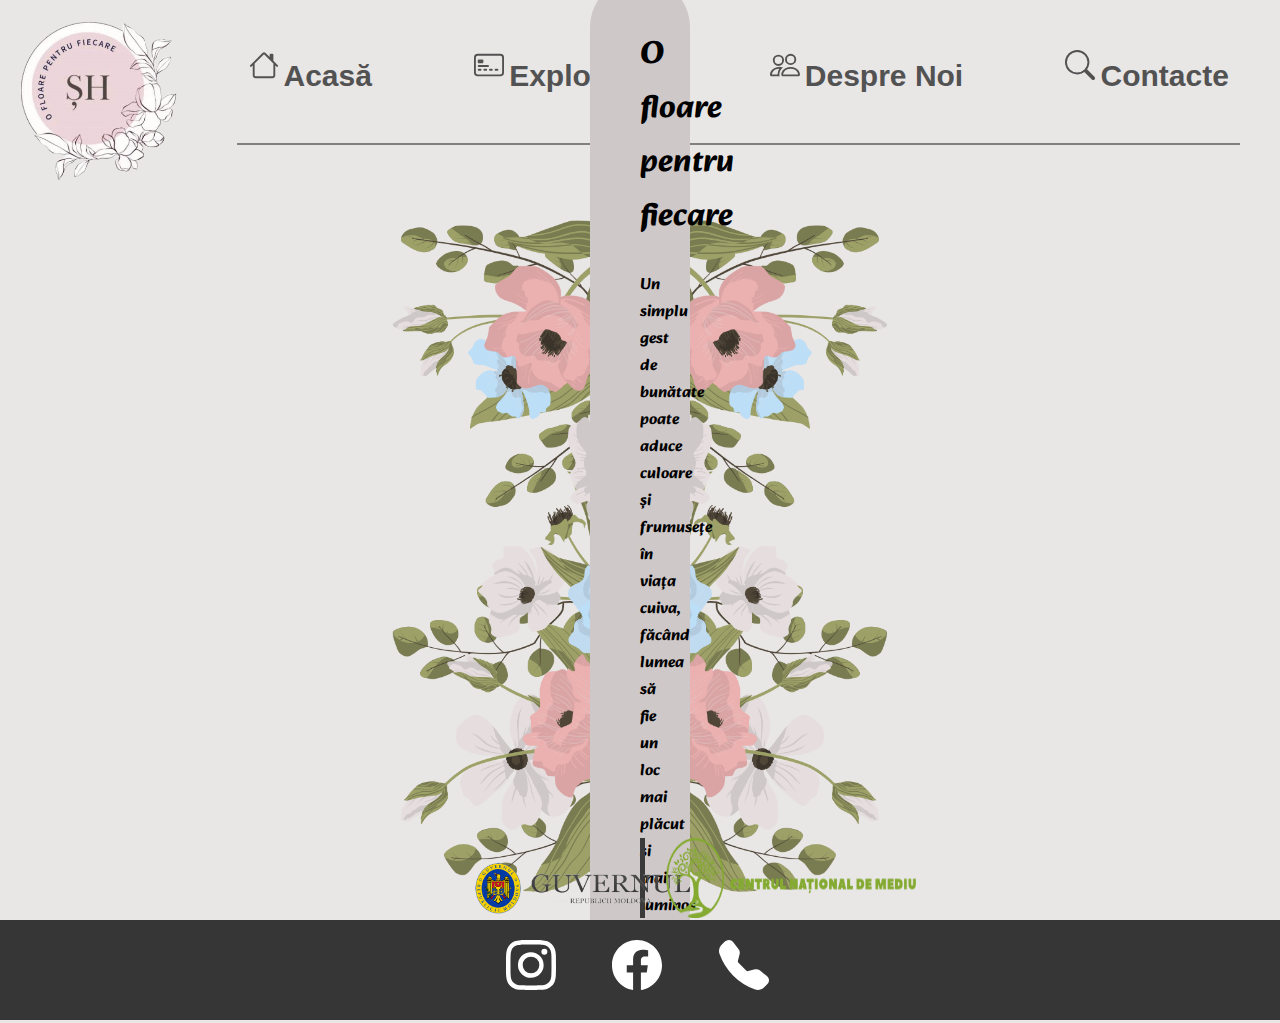
==== index.html @ ade48cbf "Add files via upload" ====
<!DOCTYPE html>
<html lang="en">
<head>
    <meta charset="UTF-8">
    <meta http-equiv="X-UA-Compatible" content="IE=edge">
    <meta name="viewport" content="width=device-width, initial-scale=1.0">
    <meta name="description" content="Programul își propune stimularea spiritului antreprenorial și încurajarea inițiativelor de afaceri în
    agricultură, într-o economie modernă în care tinerii creativi pot crește nivelul de competitivitate, pot
    să țină pasul cu tehnologia, și sunt motivați să aducă un plus de siguranță financiară.">
    <meta name="keywords" content="Seră, Ștefan Holban, STEAM, Flori, Crizanteme, Petunii, Mușcate">
   
    <link rel="preconnect" href="https://fonts.googleapis.com">
    <link rel="preconnect" href="https://fonts.gstatic.com" crossorigin>
    <link href="https://fonts.googleapis.com/css2?family=Alkatra&display=swap" rel="stylesheet">
    <link href="https://fonts.googleapis.com/css2?family=Nunito&display=swap" rel="stylesheet">


    <link href="https://cdn.jsdelivr.net/npm/bootstrap@5.2.3/dist/css/bootstrap.min.css" rel="stylesheet" integrity="sha384-rbsA2VBKQhggwzxH7pPCaAqO46MgnOM80zW1RWuH61DGLwZJEdK2Kadq2F9CUG65" crossorigin="anonymous">


    <link rel="shortcut icon" href="Imagini/logo.png">
   
    <link rel="stylesheet" href="Css/main.css">
    <link rel="stylesheet" href="Css/home.css">


    <title>O floare pentru fiecare</title>
</head>
<body>


    <div id="fixed_nav" class="fixed_nav">
            <div id="blackout"></div>
            <div class="slider">
                <div class="minimized_nav">
                    <hr>
                    <a class="minimized_link_text"><div id="minimized-back-btn" style=" text-align: center;"><div class="minimized_link"><svg xmlns="http://www.w3.org/2000/svg" class="header_icon" fill="currentColor" class="bi bi-arrow-left-square" viewBox="0 0 16 16"> <path fill-rule="evenodd" d="M15 2a1 1 0 0 0-1-1H2a1 1 0 0 0-1 1v12a1 1 0 0 0 1 1h12a1 1 0 0 0 1-1V2zM0 2a2 2 0 0 1 2-2h12a2 2 0 0 1 2 2v12a2 2 0 0 1-2 2H2a2 2 0 0 1-2-2V2zm11.5 5.5a.5.5 0 0 1 0 1H5.707l2.147 2.146a.5.5 0 0 1-.708.708l-3-3a.5.5 0 0 1 0-.708l3-3a.5.5 0 1 1 .708.708L5.707 7.5H11.5z"/></svg>Înapoi</div></div></a>
                    <hr>
                    <a class="minimized_link_text" href="Index.html"><div class="minimized_link"><svg class="header_icon" xmlns="http://www.w3.org/2000/svg" fill="currentColor" class="bi bi-house" viewBox="0 0 16 16"><path d="M8.707 1.5a1 1 0 0 0-1.414 0L.646 8.146a.5.5 0 0 0 .708.708L2 8.207V13.5A1.5 1.5 0 0 0 3.5 15h9a1.5 1.5 0 0 0 1.5-1.5V8.207l.646.647a.5.5 0 0 0 .708-.708L13 5.793V2.5a.5.5 0 0 0-.5-.5h-1a.5.5 0 0 0-.5.5v1.293L8.707 1.5ZM13 7.207V13.5a.5.5 0 0 1-.5.5h-9a.5.5 0 0 1-.5-.5V7.207l5-5 5 5Z"/></svg>Acasă</div></a>
                    <hr>
                    <a class="minimized_link_text" href="Pagini/Exploreaza.html"><div class="minimized_link"><svg class="header_icon" xmlns="http://www.w3.org/2000/svg" fill="currentColor" class="bi bi-credit-card-2-front" viewBox="0 0 16 16"><path d="M14 3a1 1 0 0 1 1 1v8a1 1 0 0 1-1 1H2a1 1 0 0 1-1-1V4a1 1 0 0 1 1-1h12zM2 2a2 2 0 0 0-2 2v8a2 2 0 0 0 2 2h12a2 2 0 0 0 2-2V4a2 2 0 0 0-2-2H2z"/><path d="M2 5.5a.5.5 0 0 1 .5-.5h2a.5.5 0 0 1 .5.5v1a.5.5 0 0 1-.5.5h-2a.5.5 0 0 1-.5-.5v-1zm0 3a.5.5 0 0 1 .5-.5h5a.5.5 0 0 1 0 1h-5a.5.5 0 0 1-.5-.5zm0 2a.5.5 0 0 1 .5-.5h1a.5.5 0 0 1 0 1h-1a.5.5 0 0 1-.5-.5zm3 0a.5.5 0 0 1 .5-.5h1a.5.5 0 0 1 0 1h-1a.5.5 0 0 1-.5-.5zm3 0a.5.5 0 0 1 .5-.5h1a.5.5 0 0 1 0 1h-1a.5.5 0 0 1-.5-.5zm3 0a.5.5 0 0 1 .5-.5h1a.5.5 0 0 1 0 1h-1a.5.5 0 0 1-.5-.5z"/></svg>Explorează</div></a>
                    <hr>
                    <a class="minimized_link_text" href="Pagini/Despre Noi.html"><div class="minimized_link"><svg class="header_icon" xmlns="http://www.w3.org/2000/svg" fill="currentColor" class="bi bi-people" viewBox="0 0 16 16"><path d="M15 14s1 0 1-1-1-4-5-4-5 3-5 4 1 1 1 1h8Zm-7.978-1A.261.261 0 0 1 7 12.996c.001-.264.167-1.03.76-1.72C8.312 10.629 9.282 10 11 10c1.717 0 2.687.63 3.24 1.276.593.69.758 1.457.76 1.72l-.008.002a.274.274 0 0 1-.014.002H7.022ZM11 7a2 2 0 1 0 0-4 2 2 0 0 0 0 4Zm3-2a3 3 0 1 1-6 0 3 3 0 0 1 6 0ZM6.936 9.28a5.88 5.88 0 0 0-1.23-.247A7.35 7.35 0 0 0 5 9c-4 0-5 3-5 4 0 .667.333 1 1 1h4.216A2.238 2.238 0 0 1 5 13c0-1.01.377-2.042 1.09-2.904.243-.294.526-.569.846-.816ZM4.92 10A5.493 5.493 0 0 0 4 13H1c0-.26.164-1.03.76-1.724.545-.636 1.492-1.256 3.16-1.275ZM1.5 5.5a3 3 0 1 1 6 0 3 3 0 0 1-6 0Zm3-2a2 2 0 1 0 0 4 2 2 0 0 0 0-4Z"/></svg>Despre Noi</div></a>
                    <hr>
                    <a class="minimized_link_text" href="Pagini/Index.html"><div class="minimized_link"><svg class="header_icon" xmlns="http://www.w3.org/2000/svg"  fill="currentColor" class="bi bi-search" viewBox="0 0 16 16"><path d="M11.742 10.344a6.5 6.5 0 1 0-1.397 1.398h-.001c.03.04.062.078.098.115l3.85 3.85a1 1 0 0 0 1.415-1.414l-3.85-3.85a1.007 1.007 0 0 0-.115-.1zM12 6.5a5.5 5.5 0 1 1-11 0 5.5 5.5 0 0 1 11 0z"/></svg>Contacte</div></a>
                    <hr>
                </div>
            </div>
    </div>



    <header>
        <a href="Index.html">
            <img src="Imagini/logo.png" alt="O floare pentru fiecare" class="header_logo">
        </a>
        <nav class="header_small_nav">
            <div class="header_small_nav_container">
                <div id="small-screen-button">
                    <svg class="header_small_icon" xmlns="http://www.w3.org/2000/svg" fill="currentColor" class="bi bi-list" viewBox="0 0 16 16">
                        <path fill-rule="evenodd" d="M2.5 12a.5.5 0 0 1 .5-.5h10a.5.5 0 0 1 0 1H3a.5.5 0 0 1-.5-.5zm0-4a.5.5 0 0 1 .5-.5h10a.5.5 0 0 1 0 1H3a.5.5 0 0 1-.5-.5zm0-4a.5.5 0 0 1 .5-.5h10a.5.5 0 0 1 0 1H3a.5.5 0 0 1-.5-.5z"/>
                    </svg>
                </div>
            </div>
            <div class="header_hr"></div>
        </nav>


        <nav class="header_nav">
            <ul class="list">
                <li class="header_link">
                    <a class="header_link_text" href="Index.html"><svg class="header_icon" xmlns="http://www.w3.org/2000/svg" fill="currentColor" class="bi bi-house" viewBox="0 0 16 16"><path d="M8.707 1.5a1 1 0 0 0-1.414 0L.646 8.146a.5.5 0 0 0 .708.708L2 8.207V13.5A1.5 1.5 0 0 0 3.5 15h9a1.5 1.5 0 0 0 1.5-1.5V8.207l.646.647a.5.5 0 0 0 .708-.708L13 5.793V2.5a.5.5 0 0 0-.5-.5h-1a.5.5 0 0 0-.5.5v1.293L8.707 1.5ZM13 7.207V13.5a.5.5 0 0 1-.5.5h-9a.5.5 0 0 1-.5-.5V7.207l5-5 5 5Z"/></svg>Acasă</a>
                </li>
                <li class="header_link">
                    <a class="header_link_text" href="pagini/Exploreaza.html"><svg class="header_icon" xmlns="http://www.w3.org/2000/svg" fill="currentColor" class="bi bi-credit-card-2-front" viewBox="0 0 16 16"><path d="M14 3a1 1 0 0 1 1 1v8a1 1 0 0 1-1 1H2a1 1 0 0 1-1-1V4a1 1 0 0 1 1-1h12zM2 2a2 2 0 0 0-2 2v8a2 2 0 0 0 2 2h12a2 2 0 0 0 2-2V4a2 2 0 0 0-2-2H2z"/><path d="M2 5.5a.5.5 0 0 1 .5-.5h2a.5.5 0 0 1 .5.5v1a.5.5 0 0 1-.5.5h-2a.5.5 0 0 1-.5-.5v-1zm0 3a.5.5 0 0 1 .5-.5h5a.5.5 0 0 1 0 1h-5a.5.5 0 0 1-.5-.5zm0 2a.5.5 0 0 1 .5-.5h1a.5.5 0 0 1 0 1h-1a.5.5 0 0 1-.5-.5zm3 0a.5.5 0 0 1 .5-.5h1a.5.5 0 0 1 0 1h-1a.5.5 0 0 1-.5-.5zm3 0a.5.5 0 0 1 .5-.5h1a.5.5 0 0 1 0 1h-1a.5.5 0 0 1-.5-.5zm3 0a.5.5 0 0 1 .5-.5h1a.5.5 0 0 1 0 1h-1a.5.5 0 0 1-.5-.5z"/></svg>Explorează</a>
                </li>
                <li class="header_link">
                    <a class="header_link_text" href="pagini/Despre-Noi.html"><svg class="header_icon" xmlns="http://www.w3.org/2000/svg" fill="currentColor" class="bi bi-people" viewBox="0 0 16 16"><path d="M15 14s1 0 1-1-1-4-5-4-5 3-5 4 1 1 1 1h8Zm-7.978-1A.261.261 0 0 1 7 12.996c.001-.264.167-1.03.76-1.72C8.312 10.629 9.282 10 11 10c1.717 0 2.687.63 3.24 1.276.593.69.758 1.457.76 1.72l-.008.002a.274.274 0 0 1-.014.002H7.022ZM11 7a2 2 0 1 0 0-4 2 2 0 0 0 0 4Zm3-2a3 3 0 1 1-6 0 3 3 0 0 1 6 0ZM6.936 9.28a5.88 5.88 0 0 0-1.23-.247A7.35 7.35 0 0 0 5 9c-4 0-5 3-5 4 0 .667.333 1 1 1h4.216A2.238 2.238 0 0 1 5 13c0-1.01.377-2.042 1.09-2.904.243-.294.526-.569.846-.816ZM4.92 10A5.493 5.493 0 0 0 4 13H1c0-.26.164-1.03.76-1.724.545-.636 1.492-1.256 3.16-1.275ZM1.5 5.5a3 3 0 1 1 6 0 3 3 0 0 1-6 0Zm3-2a2 2 0 1 0 0 4 2 2 0 0 0 0-4Z"/></svg>Despre Noi</a>
                </li>
                <li class="header_link">
                    <a class="header_link_text" href="pagini/Contacte.html"><svg class="header_icon" xmlns="http://www.w3.org/2000/svg"  fill="currentColor" class="bi bi-search" viewBox="0 0 16 16"><path d="M11.742 10.344a6.5 6.5 0 1 0-1.397 1.398h-.001c.03.04.062.078.098.115l3.85 3.85a1 1 0 0 0 1.415-1.414l-3.85-3.85a1.007 1.007 0 0 0-.115-.1zM12 6.5a5.5 5.5 0 1 1-11 0 5.5 5.5 0 0 1 11 0z"/></svg>Contacte</a>
                </li>
            </ul>
            <div class="header_hr">
        </nav>


    </header>
    <div class="pre-wrapper">
        <img class="flower1" src="Imagini/ura.png">
        <img class="flower2" src="Imagini/ura.png">
            <!-- Puneti contentul aici (stegeti <br>) -->
            <div class="lit alkatra">
                <h1>O floare pentru fiecare</h1><br>
                <h4>Un simplu gest de bunătate poate aduce culoare și frumusețe în viața cuiva, făcând lumea să fie un loc mai plăcut și mai luminos pentru toți.</h4>
            </div>
    </div>
    <div class="bar"></div>
    <a href="https://gov.md/ro">
    <img class="spon1" src="Imagini/gov.png">
    </a>
    <a href="https://www.environment.md/">
    <img src="Imagini/jogo.png" class="spon2">
    </a>   

        
    <footer>
        <div class="footer_media">
            <a href="#" target="_blank">
                <svg class="footer_icon" xmlns="http://www.w3.org/2000/svg" fill="currentColor" class="bi bi-instagram" viewBox="0 0 16 16">
                    <path d="M8 0C5.829 0 5.556.01 4.703.048 3.85.088 3.269.222 2.76.42a3.917 3.917 0 0 0-1.417.923A3.927 3.927 0 0 0 .42 2.76C.222 3.268.087 3.85.048 4.7.01 5.555 0 5.827 0 8.001c0 2.172.01 2.444.048 3.297.04.852.174 1.433.372 1.942.205.526.478.972.923 1.417.444.445.89.719 1.416.923.51.198 1.09.333 1.942.372C5.555 15.99 5.827 16 8 16s2.444-.01 3.298-.048c.851-.04 1.434-.174 1.943-.372a3.916 3.916 0 0 0 1.416-.923c.445-.445.718-.891.923-1.417.197-.509.332-1.09.372-1.942C15.99 10.445 16 10.173 16 8s-.01-2.445-.048-3.299c-.04-.851-.175-1.433-.372-1.941a3.926 3.926 0 0 0-.923-1.417A3.911 3.911 0 0 0 13.24.42c-.51-.198-1.092-.333-1.943-.372C10.443.01 10.172 0 7.998 0h.003zm-.717 1.442h.718c2.136 0 2.389.007 3.232.046.78.035 1.204.166 1.486.275.373.145.64.319.92.599.28.28.453.546.598.92.11.281.24.705.275 1.485.039.843.047 1.096.047 3.231s-.008 2.389-.047 3.232c-.035.78-.166 1.203-.275 1.485a2.47 2.47 0 0 1-.599.919c-.28.28-.546.453-.92.598-.28.11-.704.24-1.485.276-.843.038-1.096.047-3.232.047s-2.39-.009-3.233-.047c-.78-.036-1.203-.166-1.485-.276a2.478 2.478 0 0 1-.92-.598 2.48 2.48 0 0 1-.6-.92c-.109-.281-.24-.705-.275-1.485-.038-.843-.046-1.096-.046-3.233 0-2.136.008-2.388.046-3.231.036-.78.166-1.204.276-1.486.145-.373.319-.64.599-.92.28-.28.546-.453.92-.598.282-.11.705-.24 1.485-.276.738-.034 1.024-.044 2.515-.045v.002zm4.988 1.328a.96.96 0 1 0 0 1.92.96.96 0 0 0 0-1.92zm-4.27 1.122a4.109 4.109 0 1 0 0 8.217 4.109 4.109 0 0 0 0-8.217zm0 1.441a2.667 2.667 0 1 1 0 5.334 2.667 2.667 0 0 1 0-5.334z"/>
                </svg>
            </a>
            <a href="https://www.facebook.com/liceulteoreticstefanholban" target="_blank">
                <svg class="footer_icon" xmlns="http://www.w3.org/2000/svg" fill="currentColor" class="bi bi-facebook" viewBox="0 0 16 16">
                    <path d="M16 8.049c0-4.446-3.582-8.05-8-8.05C3.58 0-.002 3.603-.002 8.05c0 4.017 2.926 7.347 6.75 7.951v-5.625h-2.03V8.05H6.75V6.275c0-2.017 1.195-3.131 3.022-3.131.876 0 1.791.157 1.791.157v1.98h-1.009c-.993 0-1.303.621-1.303 1.258v1.51h2.218l-.354 2.326H9.25V16c3.824-.604 6.75-3.934 6.75-7.951z"/>
                </svg>
            </a>
            <a href="tel:+">
                <svg class="footer_icon" xmlns="http://www.w3.org/2000/svg"  fill="currentColor" class="bi bi-telephone-fill" viewBox="0 0 16 16">
                <path fill-rule="evenodd" d="M1.885.511a1.745 1.745 0 0 1 2.61.163L6.29 2.98c.329.423.445.974.315 1.494l-.547 2.19a.678.678 0 0 0 .178.643l2.457 2.457a.678.678 0 0 0 .644.178l2.189-.547a1.745 1.745 0 0 1 1.494.315l2.306 1.794c.829.645.905 1.87.163 2.611l-1.034 1.034c-.74.74-1.846 1.065-2.877.702a18.634 18.634 0 0 1-7.01-4.42 18.634 18.634 0 0 1-4.42-7.009c-.362-1.03-.037-2.137.703-2.877L1.885.511z"/>
              </svg>
            </a>
        </div>
        


    </footer>
    <script src="Js/main.js"></script>
</body>
</html>
---- Css/main.css ----
*{
    margin: 0;
    padding: 0;
    box-sizing: border-box;
}


.alkatra{
    font-family: 'Alkatra', cursive, sans-serif, serif;
}

body, html{
    min-width: 100vw;
    min-height: 100vh;
    position: relative;
    background-color: rgb(233, 230, 230);
    overflow-x: hidden;
}


#fixed_nav{
    display: none;
    z-index: 1;
    position: fixed;
    width: 100vw;
    height: 100vh;
}
.minimized_nav{
    position: absolute;
    top: 0;
    right: 0;
    left: auto;
    width: 35%;
    height: 100%;
    background-color: rgb(180, 180, 180);
    transition: 3s ease all;


}


.minimized_nav>hr{
    margin-left:10px;
}
#blackout{
    position: absolute;
    top: 0;
    left: 0;
    width: 100%;
    height: 100%;
    background-color: rgba(0, 0, 0, 0.4);
}


.minimized_link{
    display: flex;
    align-items: center;
    justify-content: center;
    margin: -10px 0;
    padding: 10px 0;
}
.minimized_link_text{
    color: #525252;
    font-family: sans-serif;
    font-size: 30px;
    font-weight: 600;
    text-decoration: none;
    transition: 0.3s all ease;
    cursor: pointer;
}
.minimized_link_text:hover{
    color: #2d2c32;
}



header{
    height: 120px;
    width: 100%;
    display: flex;
    flex-direction: row;
    flex-flow: row;
    margin-bottom: 100px;
}


.header_xsmall{
    width: 100%;
    height: 50px;
    background-color: rgb(202, 202, 202);
    transition: 0.4s;
}
.header_small_icon{
    width: 48px;
    cursor: pointer;
    color: #525252;
}
.header_small_icon:hover{
    color: #2d2e3a;
}


.header_logo{
    margin: 0;
    align-items: center;
    height:200px;
}


.header_nav, .header_small_nav{
    width: 100%;
}
.header_small_nav{display: none;}
.header_small_nav_container{
    display: flex;
    justify-content: center;
    align-items: center;
    padding-top: 47px;
}


.list{
    display: flex;
    flex-flow: row;
    justify-content: space-around;
}


.header_link{
    display: inline-block;
    position: relative;
    cursor: pointer;
    transition: 0.4s all ease;
    padding-top: 50px;
    vertical-align: top;
    margin: 0 15px;
}


.header_icon{
    height: 30px;
    margin-right: 5px;
    margin-bottom: 6px;
}


.header_link_text{
    color: #525252;
    font-family: sans-serif;
    font-size: 30px;
    font-weight: 600;
    text-decoration: none;
    transition: 0.3s all ease;
    cursor: pointer;
}

.header_link_text:hover {
    color: #272937;
}


.header_link:after {
    content: '';
    position: absolute;
    width: 100%;
    transform: scaleX(0);
    transition: 0.3s;
    height: 2px;
    bottom: -3px;
    left: 0;
    background-color: #5a5a67;
    transform-origin: bottom right;
    transition: transform 0.5s ease-out;
}


.header_link:hover::after {
    background-color: #282730;
    transform: scaleX(1);
    transform-origin: bottom left;
}


.header_hr{
    margin: 50px 40px 100px 40px;
    width: 1fr;
    height: 2px;
    background-color: #808080;
}

.pre-wrapper{
    padding-bottom: 130px;
    width: 1fr;
    justify-self: center;
    margin: 0;
}

footer{
    height: 100px;
    background-color: rgb(54, 54, 54);
    width: 100%;
    position: absolute;
    bottom: 0;


    display: flex;
    flex-direction: row;
    color: white;
    align-items: center;
    justify-content: center;
}


.footer_media{
    display: flex;
    justify-content: space-around;
    align-items: center;
    width: 25%;
}


.footer_icon{
    height: 50px;
    margin-right: 5px;
    margin-bottom: 6px;
    color: white;
    transition: 0.2s;
    text-decoration: none;
}
.footer_icon:hover{
    color: orangered;
}
.footer_icon:active{
    color: rgb(203, 54, 0);
}


@media screen and (max-width:1050px){
    .header_nav{
        display: none;
    }
    .header_small_nav{
        display: block;
    }
    .footer_media{
        width: 40%;
    }
   
}
@media screen and (max-width:700px){
    header{
        flex-direction: column;
        align-items: center;
    }
    .header_small_nav{
        order: -1;
    }
    .header_logo{
        display: none;
    }
    .footer_media{
        width: 50%;
    }
    .pre-wrapper{
        margin: 0 20px;
    }
    .minimized_nav{
        width: 100%;
    }
}
---- Css/home.css ----
.lit{
    position: absolute;
    top: 35%;
    left: 50%;
    transform: translate(-50%, -50%);
    width: 50%;
    padding: 50px;
    text-align: center;
    border-radius: 25px;
    background-color: #CFC8C8ff;
    border-radius: 50px;
}

.pre-wrapper{
    position: relative;
    height: 50rem;
}

.flower1{
    position: absolute;
    left: -3rem;
    top: 0;
    height: 42rem;
}

.flower2{
    position: absolute;
    right: -3rem;
    top: 0;
    height: 42rem;
    transform: scale(-1, 1);
}

.spon1{
    width: 250px;
    height: 80px;
    position: absolute;
    bottom: 9%;
    left: 36%;
}

.spon2{
    width: 250px;
    height: 80px;
    position: absolute;
    bottom: 10%;
    left: 52%;
}

.bar{
    position: absolute;
    bottom: 10%;
    background-color: rgb(58, 58, 58);
    left: 50%;
    height: 80px;
    width: 5px;
}
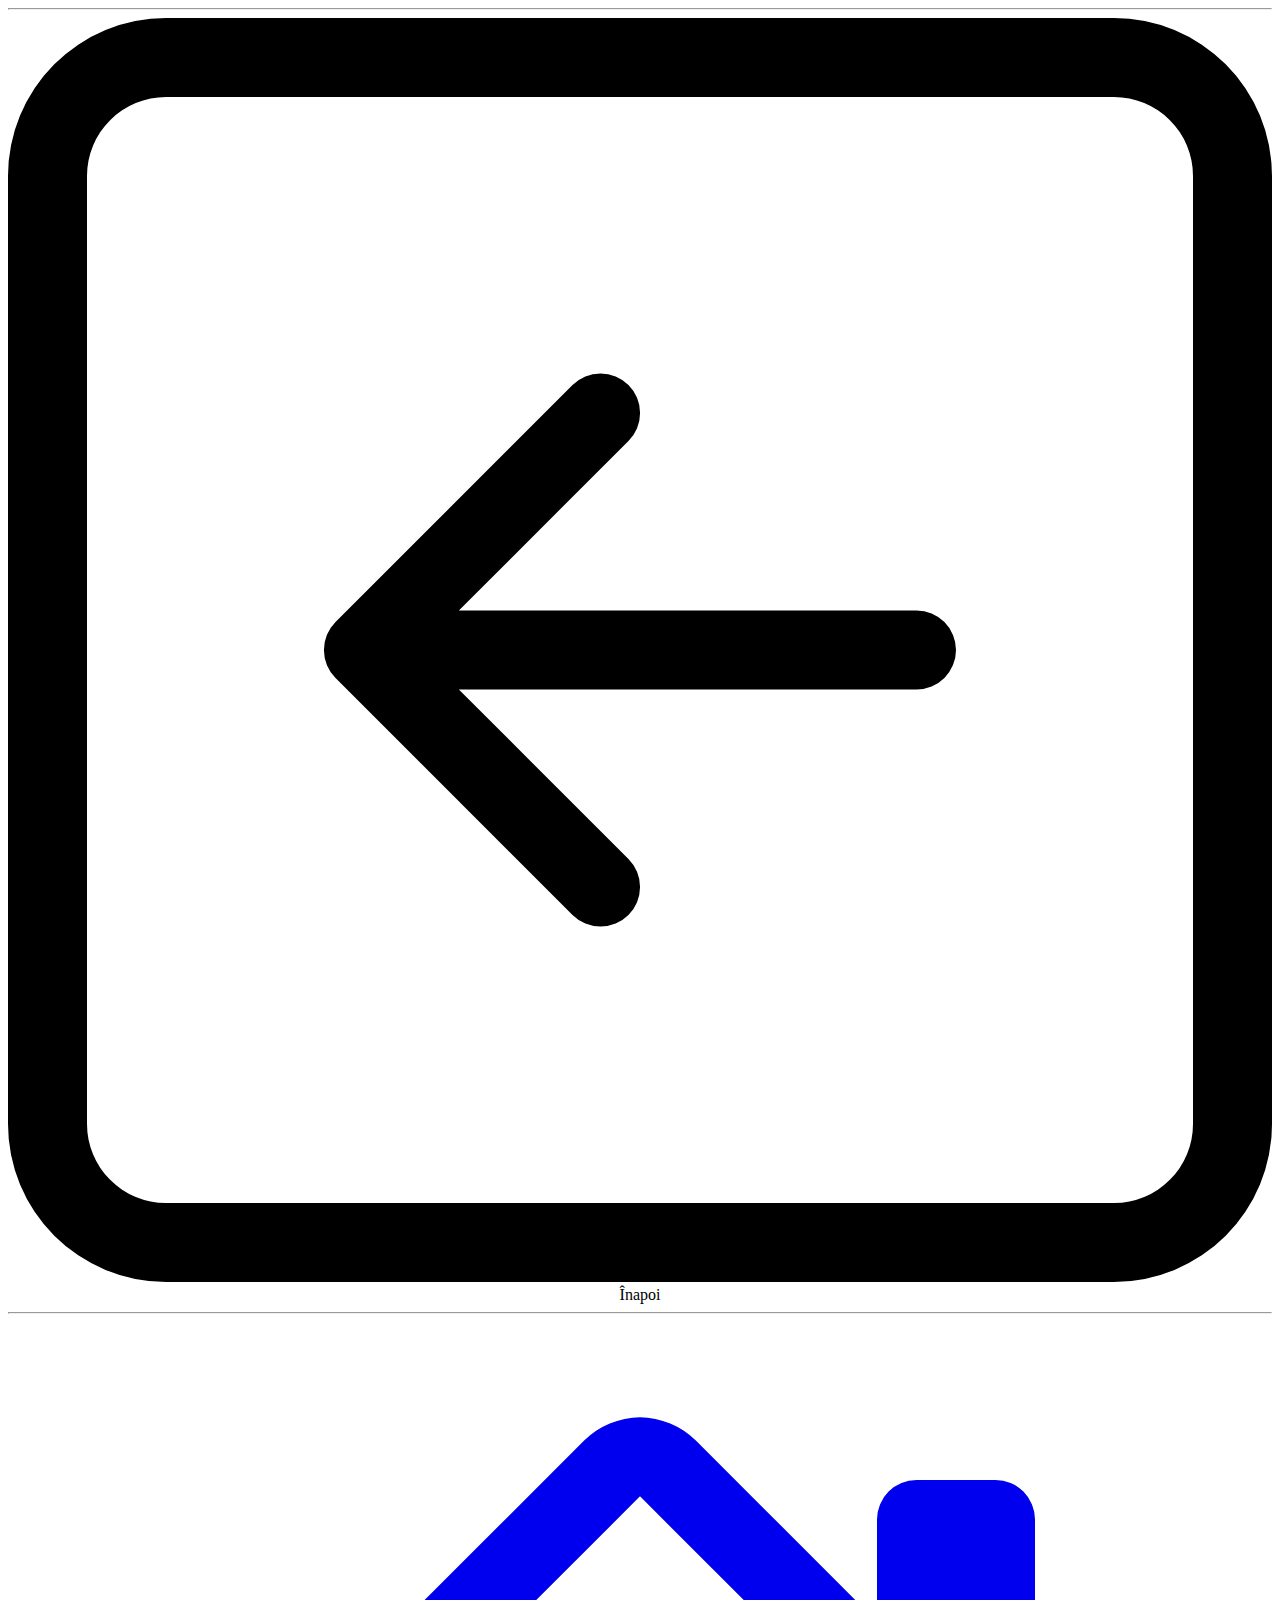
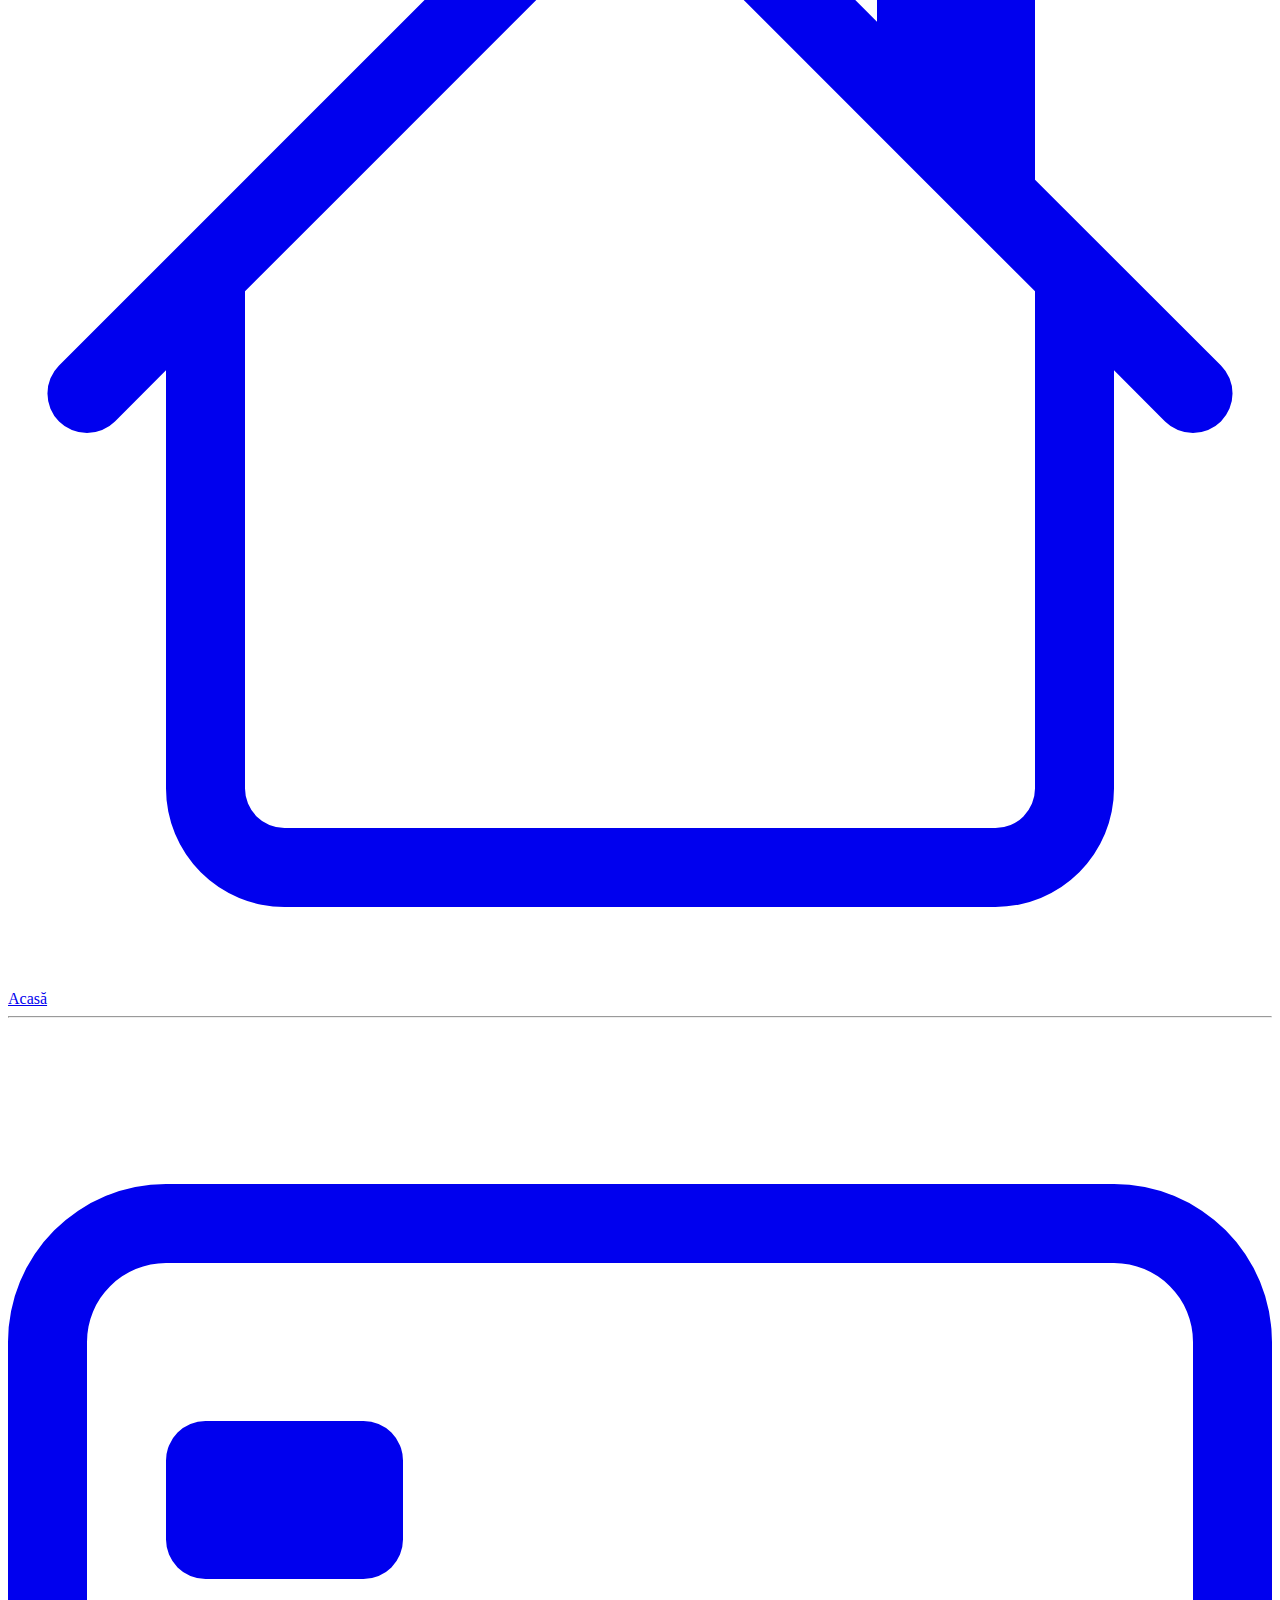
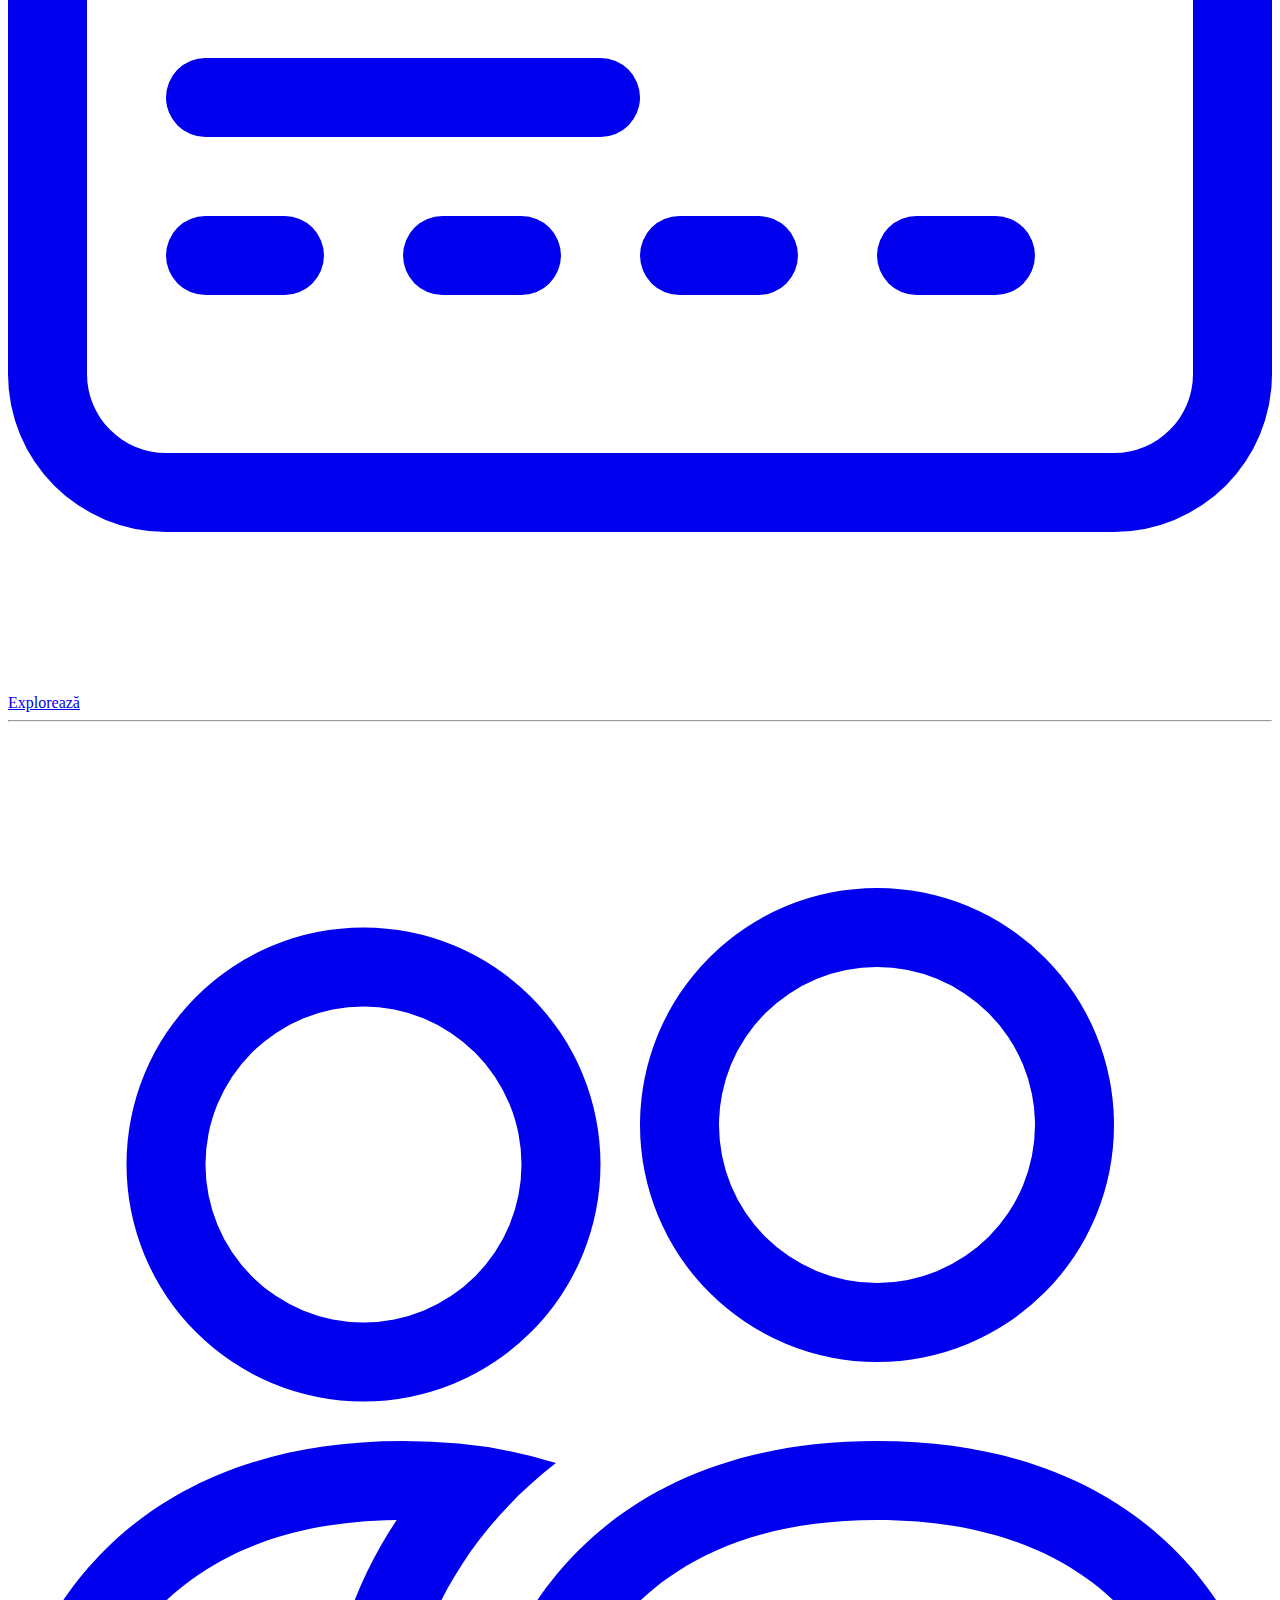
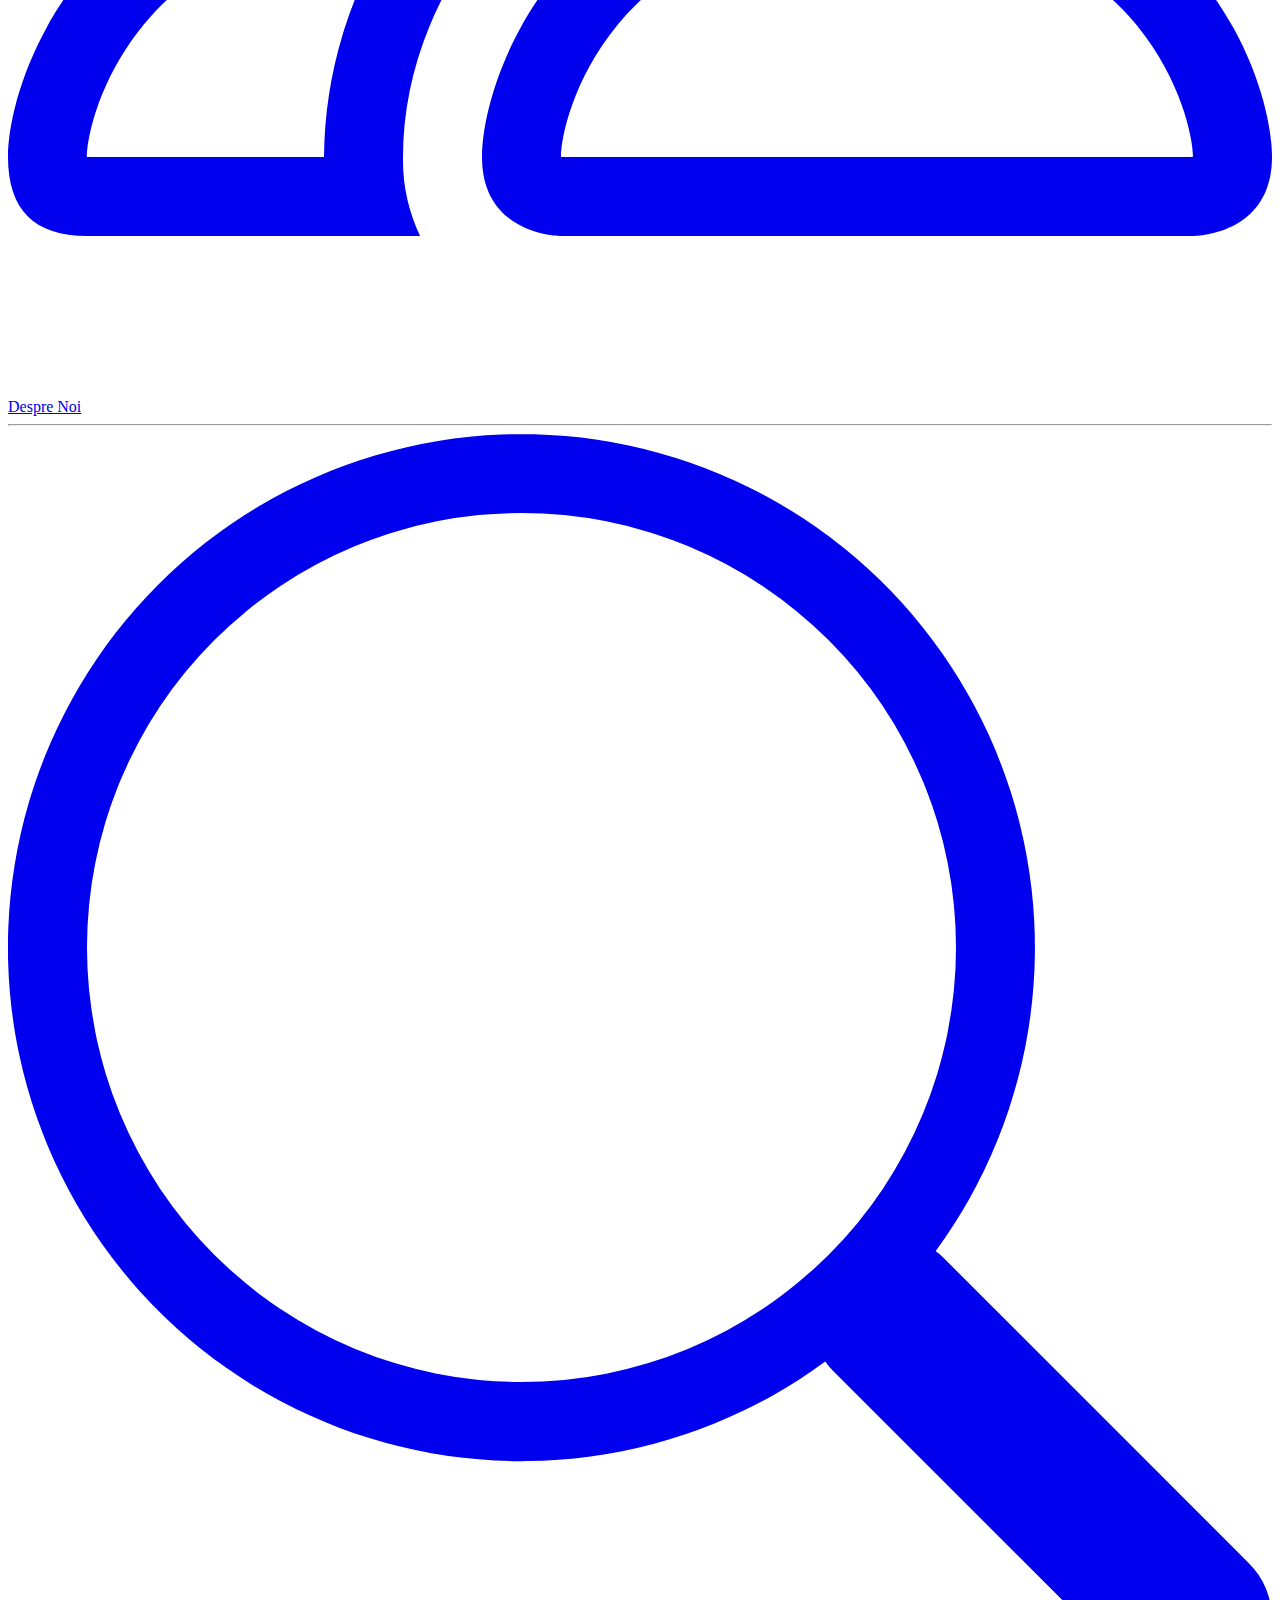
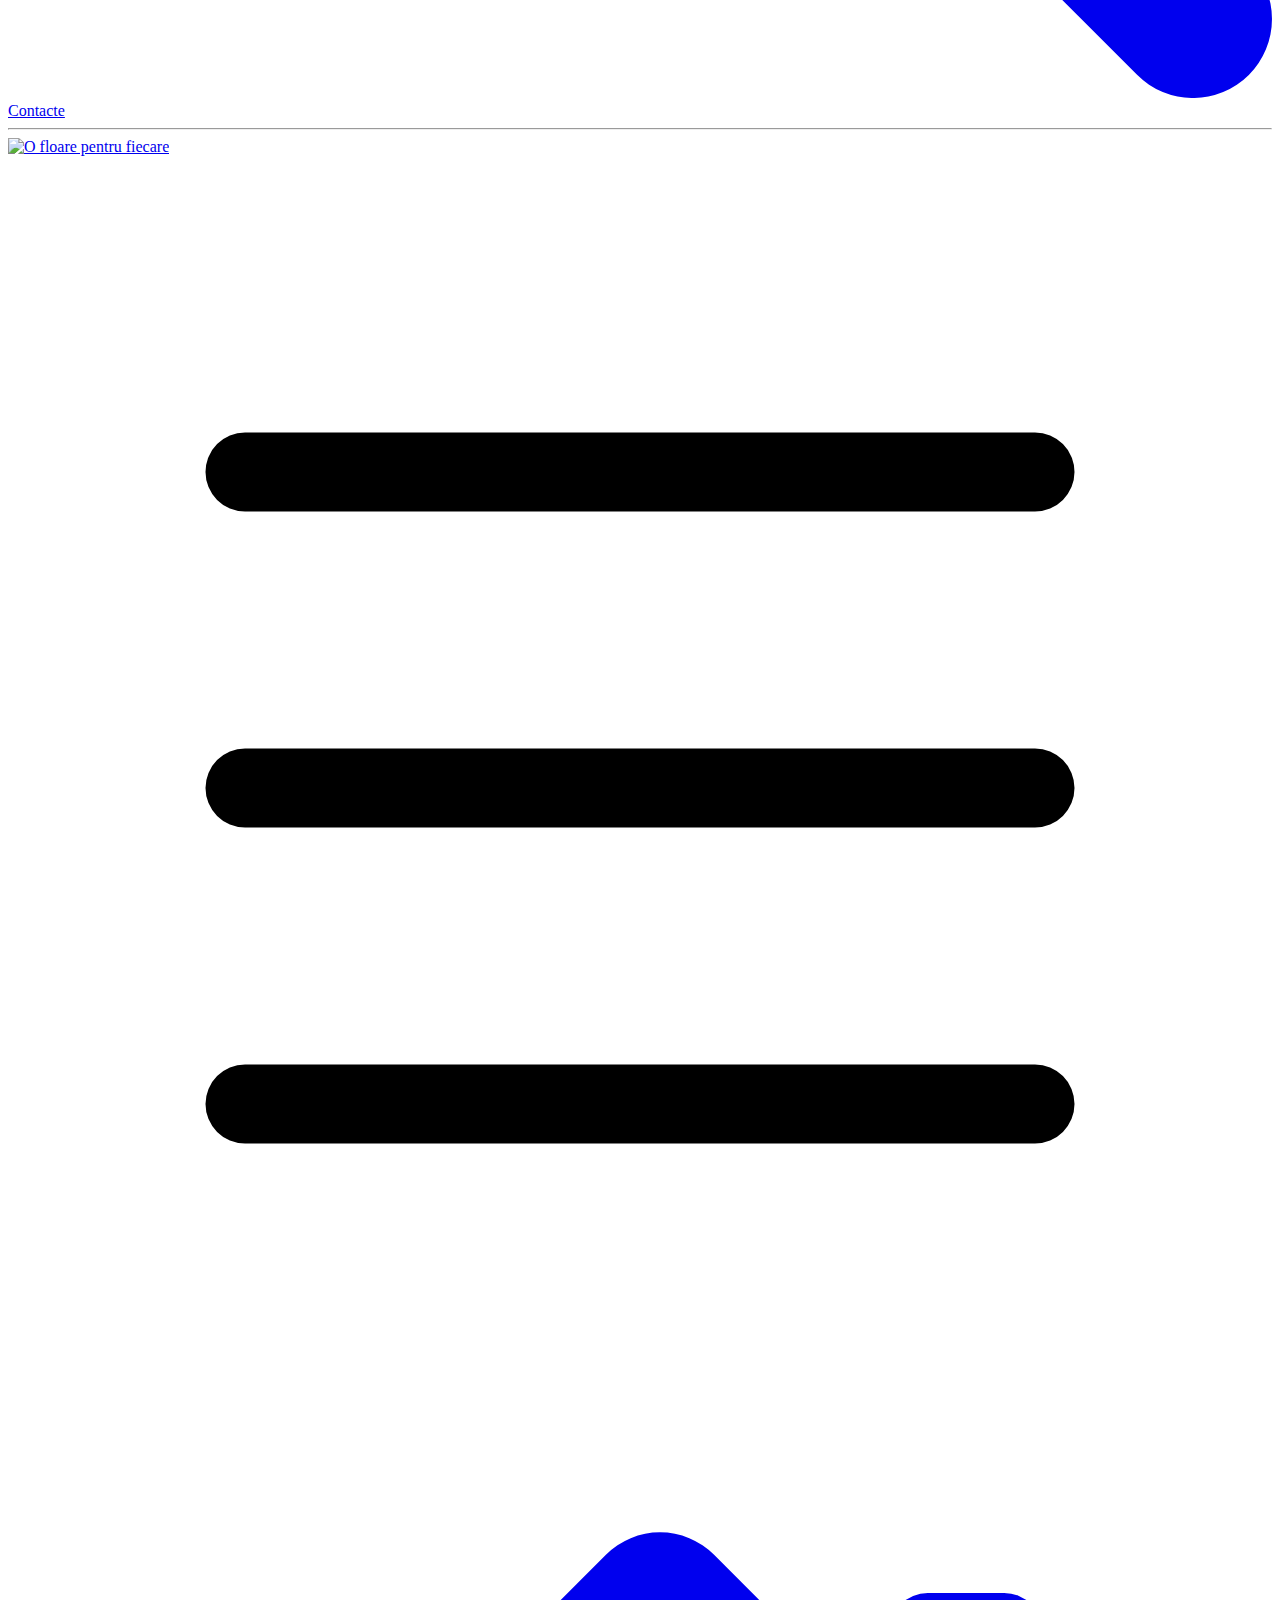
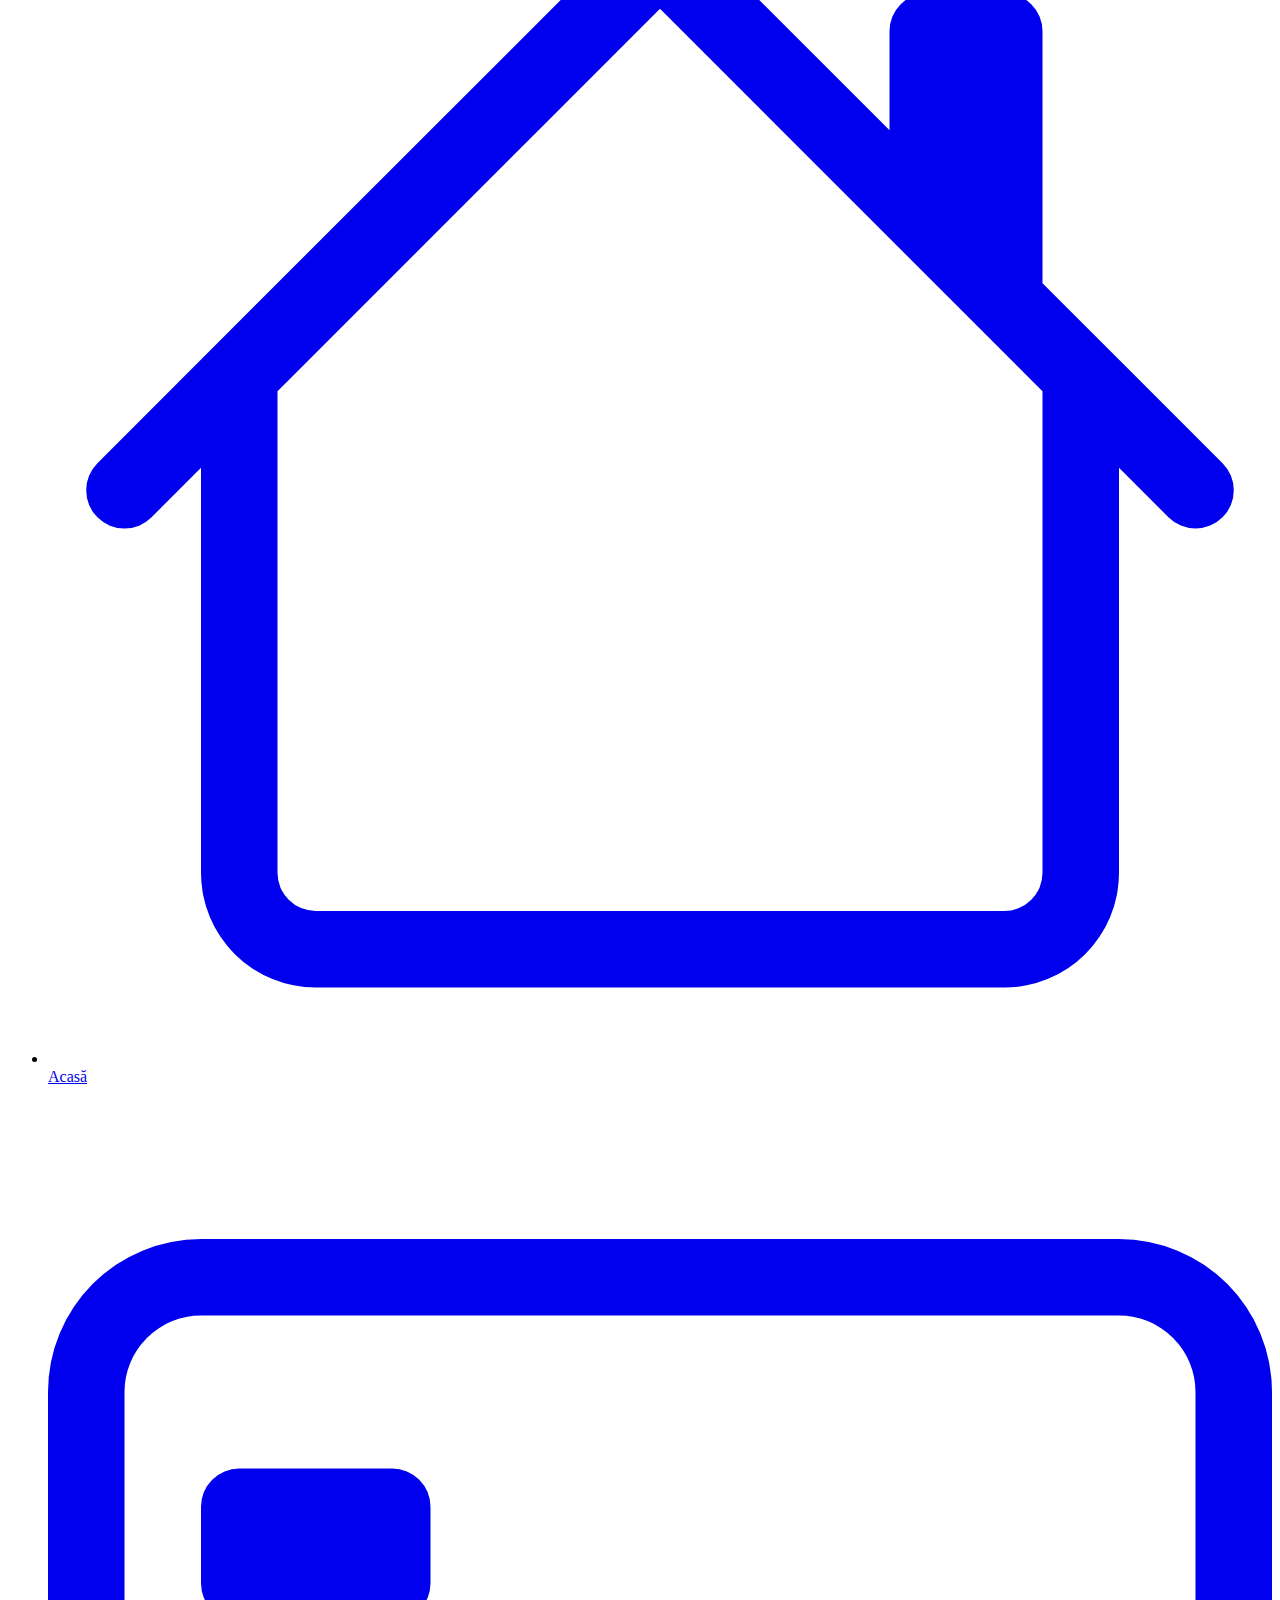
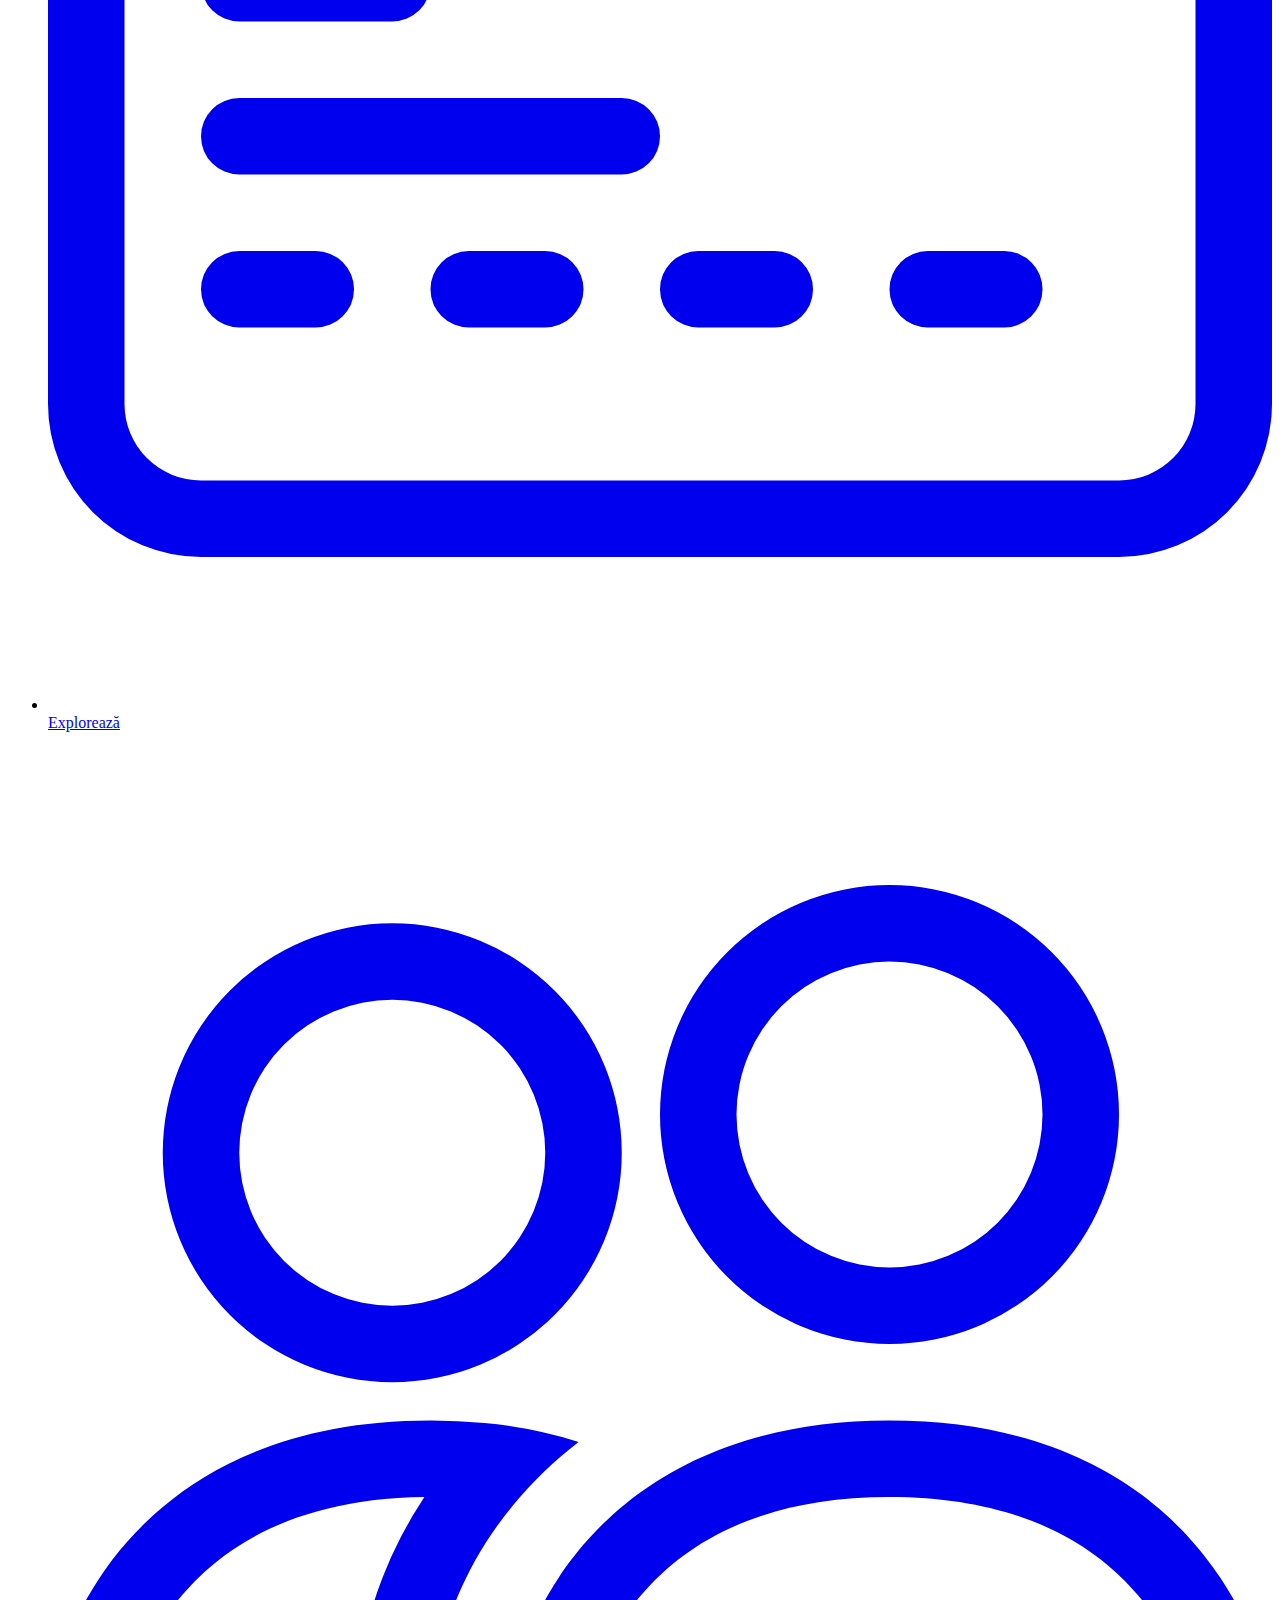
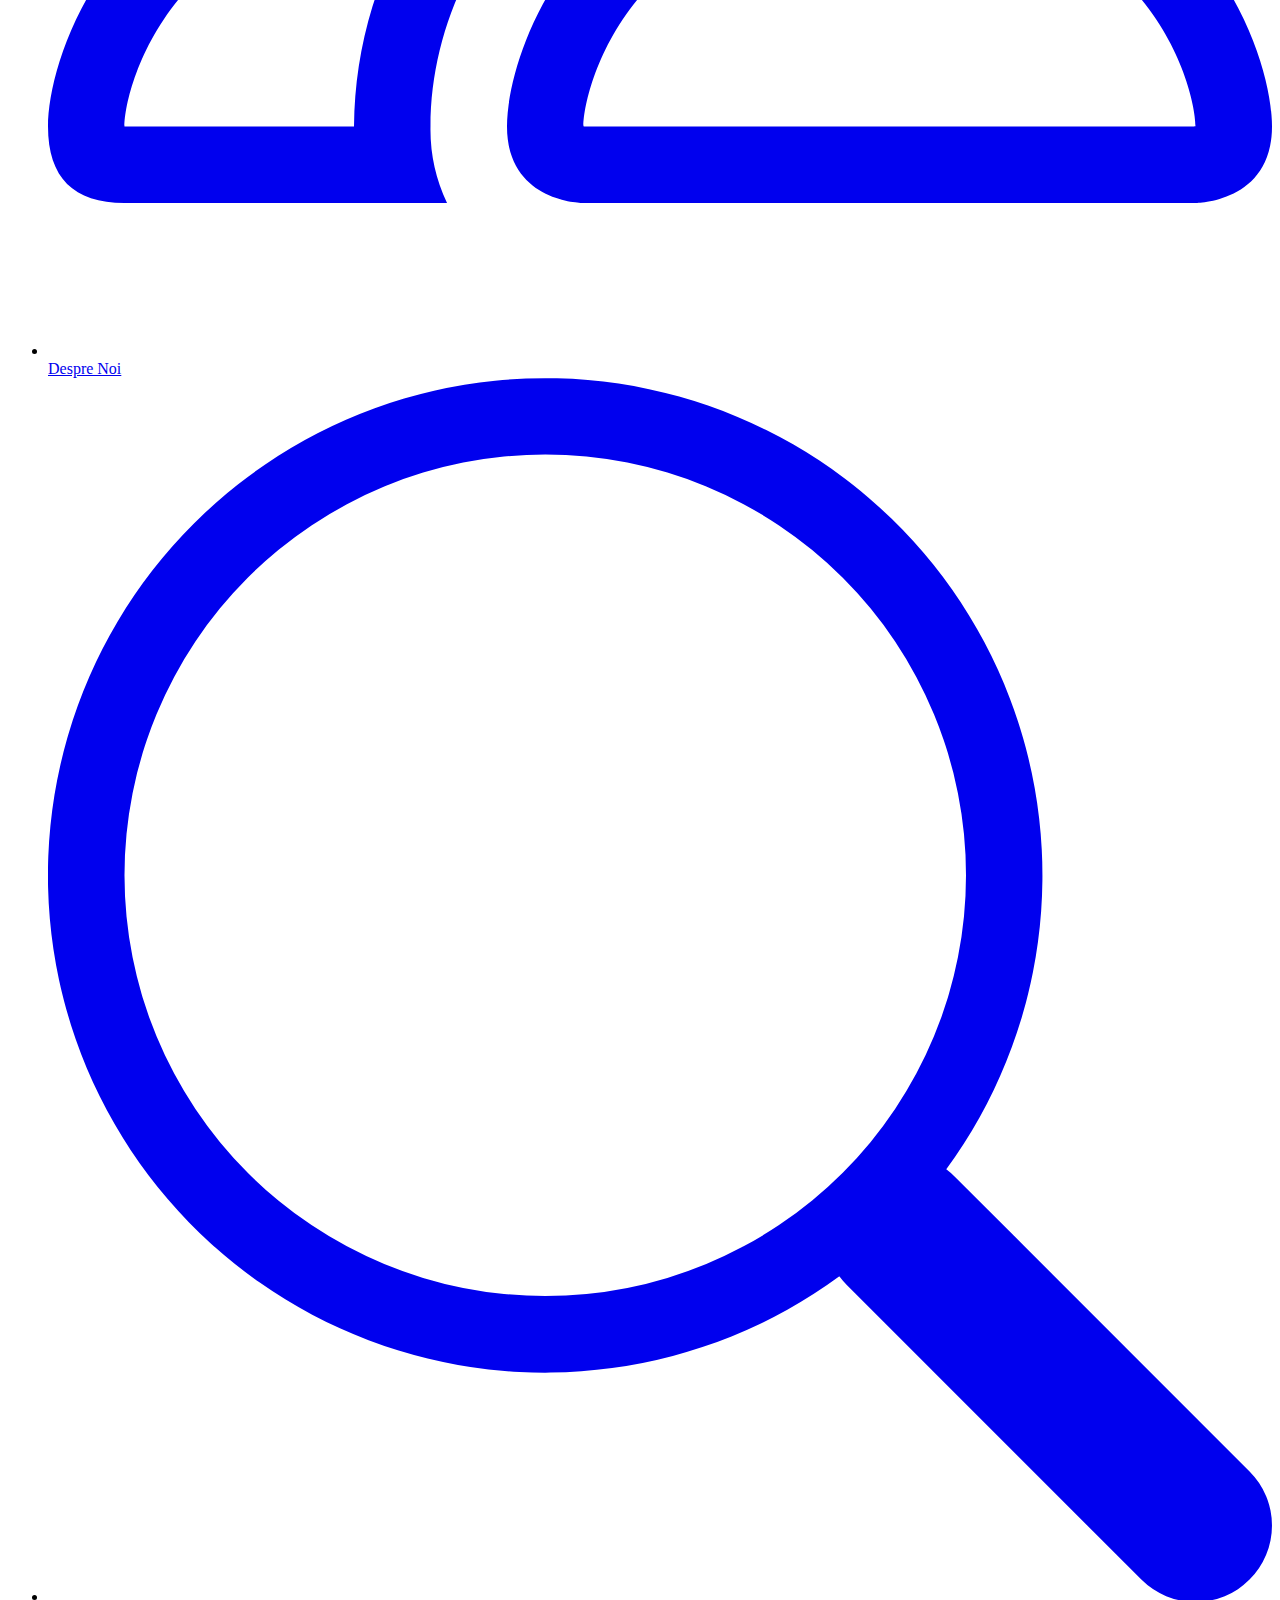
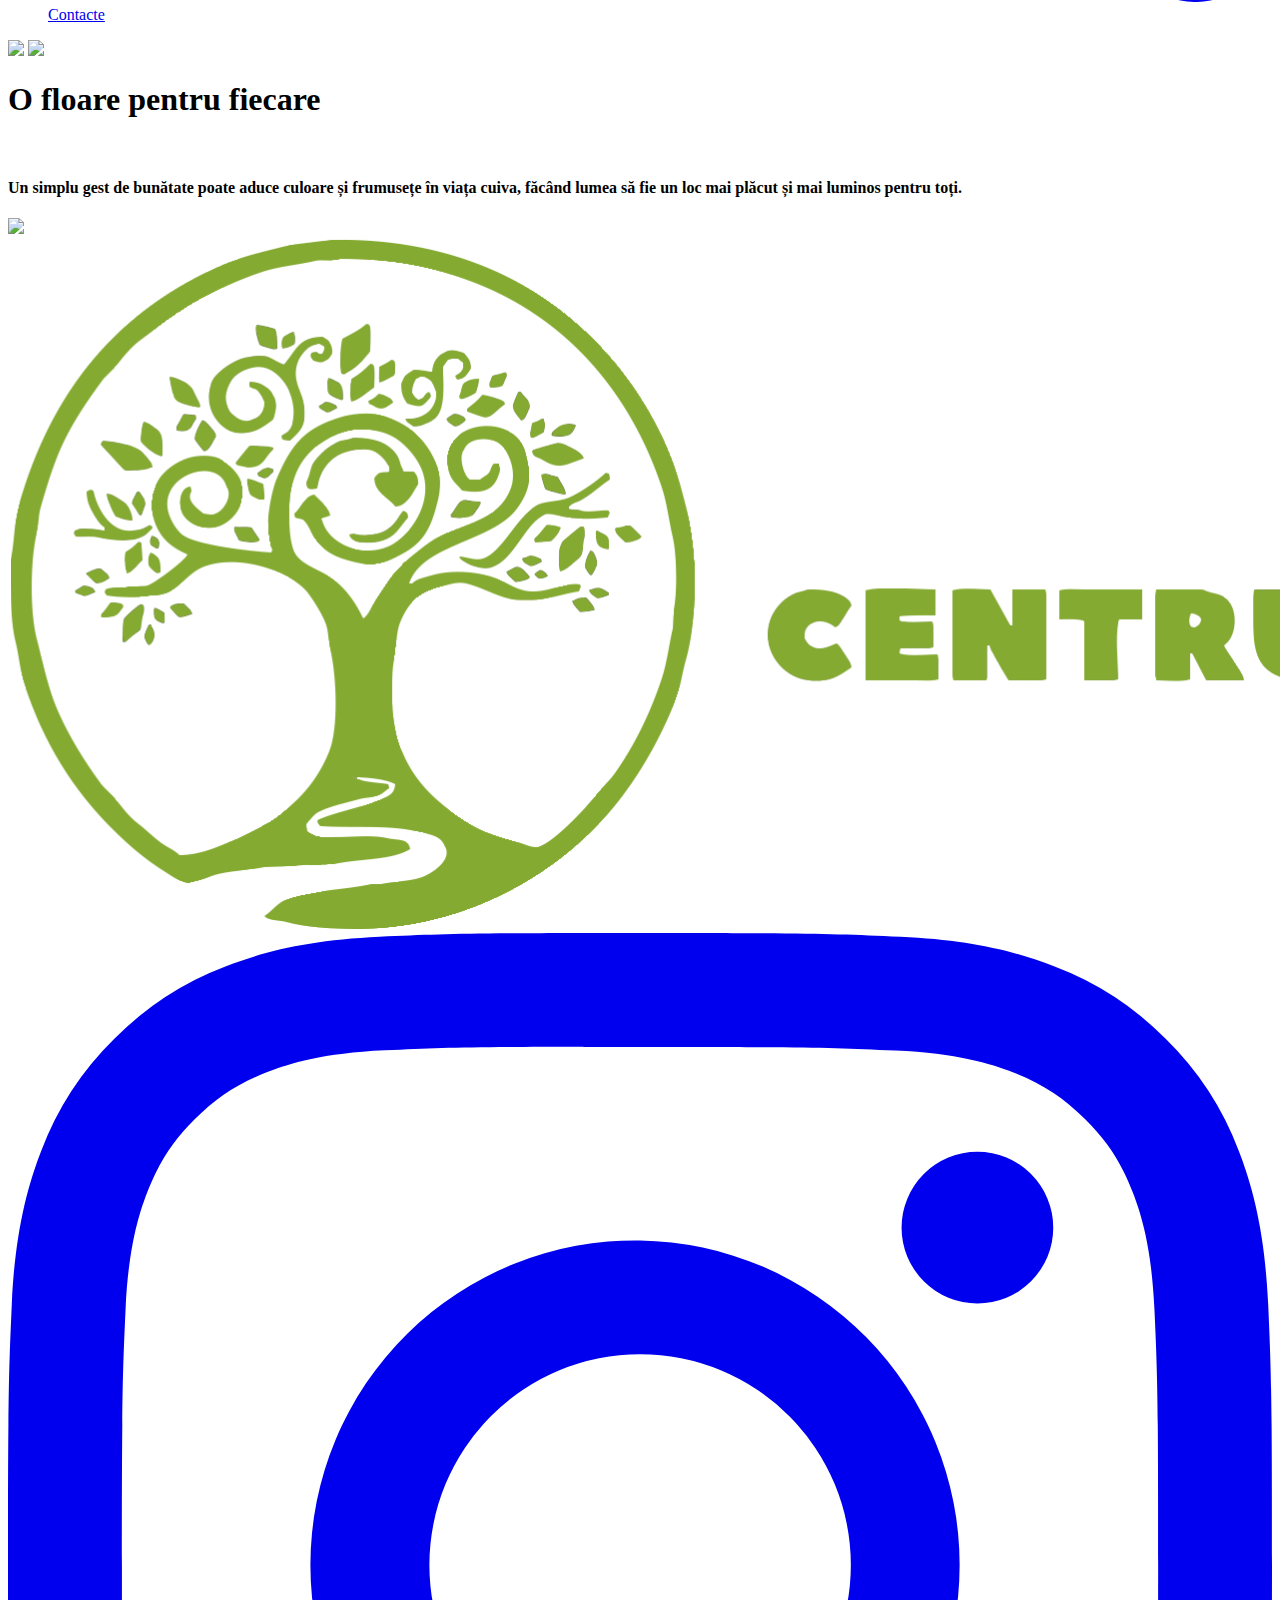
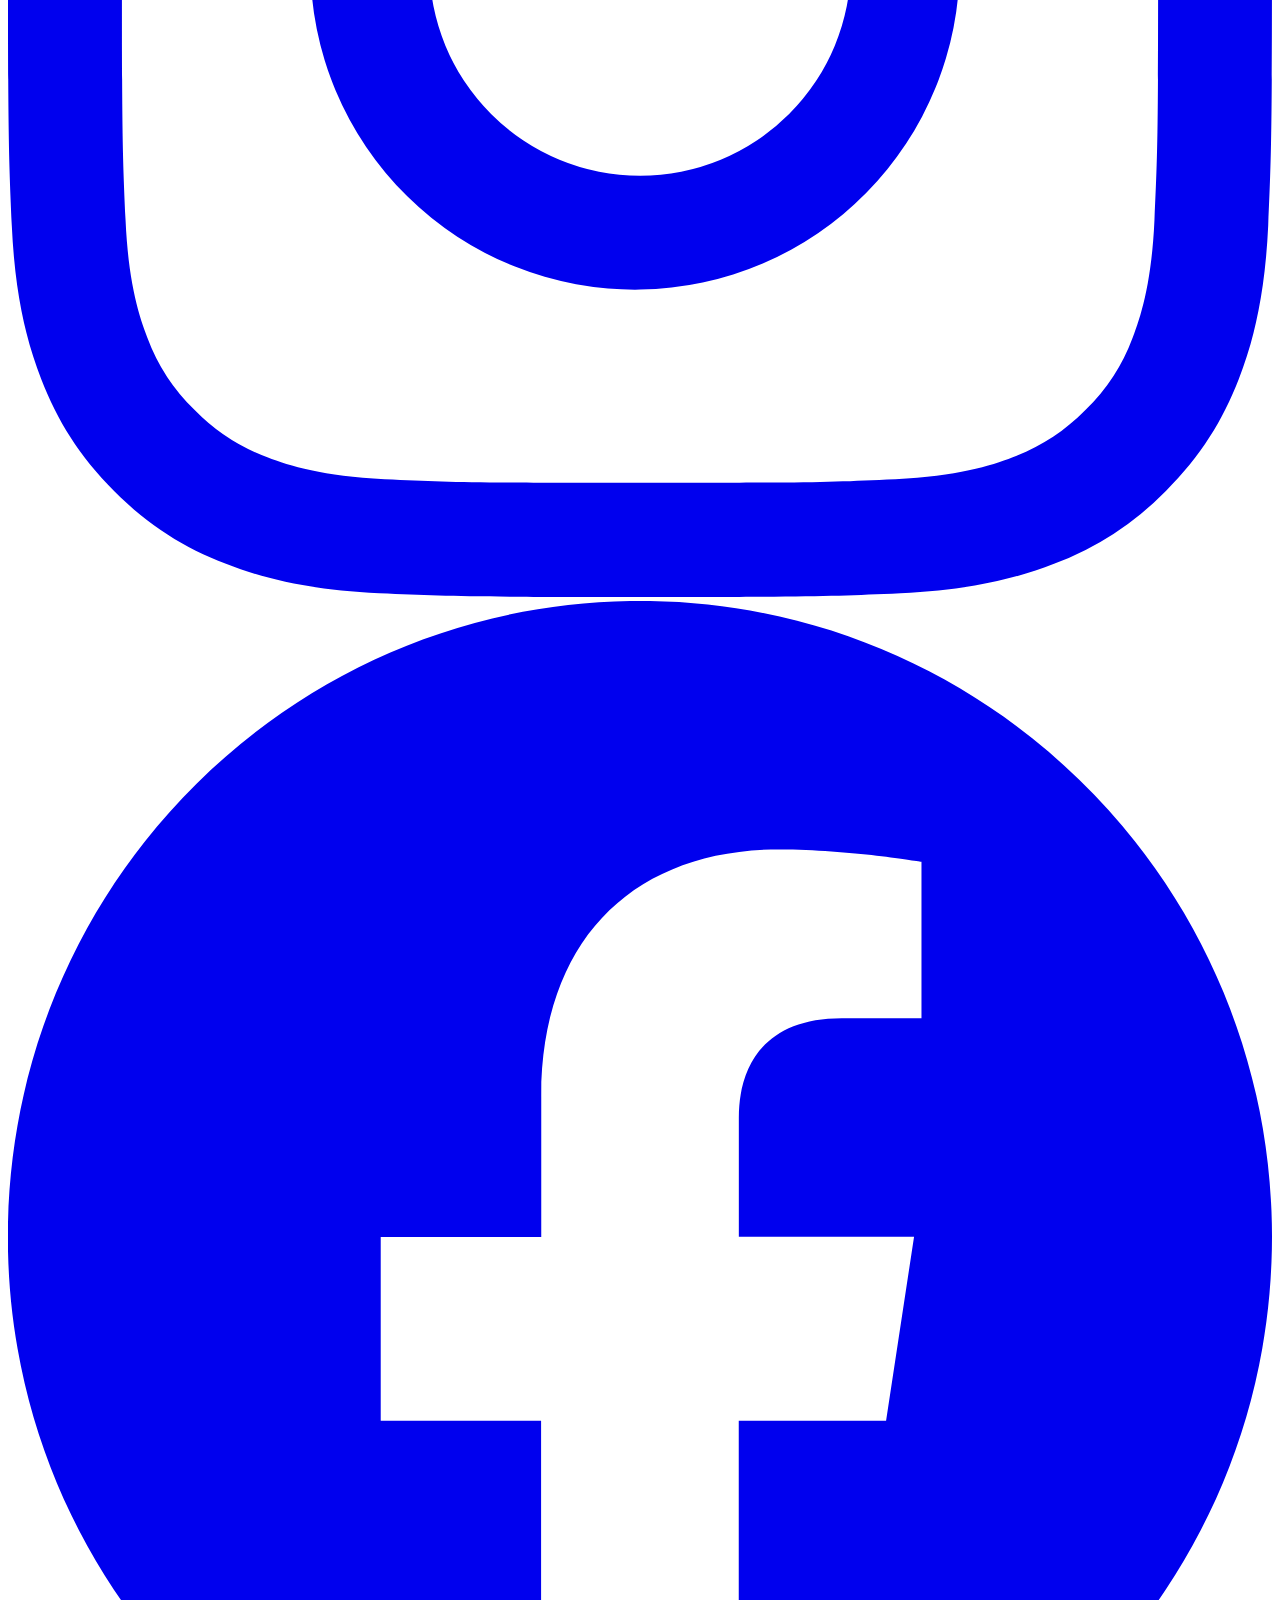
==== commit 54410082: "Update index.html" ====
--- a/index.html
+++ b/index.html
@@ -18,10 +18,10 @@
     <link href="https://cdn.jsdelivr.net/npm/bootstrap@5.2.3/dist/css/bootstrap.min.css" rel="stylesheet" integrity="sha384-rbsA2VBKQhggwzxH7pPCaAqO46MgnOM80zW1RWuH61DGLwZJEdK2Kadq2F9CUG65" crossorigin="anonymous">
 
 
-    <link rel="shortcut icon" href="Imagini/logo.png">
+    <link rel="shortcut icon" href="imagini/logo.png">
    
-    <link rel="stylesheet" href="Css/main.css">
-    <link rel="stylesheet" href="Css/home.css">
+    <link rel="stylesheet" href="css/main.css">
+    <link rel="stylesheet" href="css/home.css">
 
 
     <title>O floare pentru fiecare</title>
@@ -36,13 +36,13 @@
                     <hr>
                     <a class="minimized_link_text"><div id="minimized-back-btn" style=" text-align: center;"><div class="minimized_link"><svg xmlns="http://www.w3.org/2000/svg" class="header_icon" fill="currentColor" class="bi bi-arrow-left-square" viewBox="0 0 16 16"> <path fill-rule="evenodd" d="M15 2a1 1 0 0 0-1-1H2a1 1 0 0 0-1 1v12a1 1 0 0 0 1 1h12a1 1 0 0 0 1-1V2zM0 2a2 2 0 0 1 2-2h12a2 2 0 0 1 2 2v12a2 2 0 0 1-2 2H2a2 2 0 0 1-2-2V2zm11.5 5.5a.5.5 0 0 1 0 1H5.707l2.147 2.146a.5.5 0 0 1-.708.708l-3-3a.5.5 0 0 1 0-.708l3-3a.5.5 0 1 1 .708.708L5.707 7.5H11.5z"/></svg>Înapoi</div></div></a>
                     <hr>
-                    <a class="minimized_link_text" href="Index.html"><div class="minimized_link"><svg class="header_icon" xmlns="http://www.w3.org/2000/svg" fill="currentColor" class="bi bi-house" viewBox="0 0 16 16"><path d="M8.707 1.5a1 1 0 0 0-1.414 0L.646 8.146a.5.5 0 0 0 .708.708L2 8.207V13.5A1.5 1.5 0 0 0 3.5 15h9a1.5 1.5 0 0 0 1.5-1.5V8.207l.646.647a.5.5 0 0 0 .708-.708L13 5.793V2.5a.5.5 0 0 0-.5-.5h-1a.5.5 0 0 0-.5.5v1.293L8.707 1.5ZM13 7.207V13.5a.5.5 0 0 1-.5.5h-9a.5.5 0 0 1-.5-.5V7.207l5-5 5 5Z"/></svg>Acasă</div></a>
+                    <a class="minimized_link_text" href="index.html"><div class="minimized_link"><svg class="header_icon" xmlns="http://www.w3.org/2000/svg" fill="currentColor" class="bi bi-house" viewBox="0 0 16 16"><path d="M8.707 1.5a1 1 0 0 0-1.414 0L.646 8.146a.5.5 0 0 0 .708.708L2 8.207V13.5A1.5 1.5 0 0 0 3.5 15h9a1.5 1.5 0 0 0 1.5-1.5V8.207l.646.647a.5.5 0 0 0 .708-.708L13 5.793V2.5a.5.5 0 0 0-.5-.5h-1a.5.5 0 0 0-.5.5v1.293L8.707 1.5ZM13 7.207V13.5a.5.5 0 0 1-.5.5h-9a.5.5 0 0 1-.5-.5V7.207l5-5 5 5Z"/></svg>Acasă</div></a>
                     <hr>
-                    <a class="minimized_link_text" href="Pagini/Exploreaza.html"><div class="minimized_link"><svg class="header_icon" xmlns="http://www.w3.org/2000/svg" fill="currentColor" class="bi bi-credit-card-2-front" viewBox="0 0 16 16"><path d="M14 3a1 1 0 0 1 1 1v8a1 1 0 0 1-1 1H2a1 1 0 0 1-1-1V4a1 1 0 0 1 1-1h12zM2 2a2 2 0 0 0-2 2v8a2 2 0 0 0 2 2h12a2 2 0 0 0 2-2V4a2 2 0 0 0-2-2H2z"/><path d="M2 5.5a.5.5 0 0 1 .5-.5h2a.5.5 0 0 1 .5.5v1a.5.5 0 0 1-.5.5h-2a.5.5 0 0 1-.5-.5v-1zm0 3a.5.5 0 0 1 .5-.5h5a.5.5 0 0 1 0 1h-5a.5.5 0 0 1-.5-.5zm0 2a.5.5 0 0 1 .5-.5h1a.5.5 0 0 1 0 1h-1a.5.5 0 0 1-.5-.5zm3 0a.5.5 0 0 1 .5-.5h1a.5.5 0 0 1 0 1h-1a.5.5 0 0 1-.5-.5zm3 0a.5.5 0 0 1 .5-.5h1a.5.5 0 0 1 0 1h-1a.5.5 0 0 1-.5-.5zm3 0a.5.5 0 0 1 .5-.5h1a.5.5 0 0 1 0 1h-1a.5.5 0 0 1-.5-.5z"/></svg>Explorează</div></a>
+                    <a class="minimized_link_text" href="pagini/exploreaza.html"><div class="minimized_link"><svg class="header_icon" xmlns="http://www.w3.org/2000/svg" fill="currentColor" class="bi bi-credit-card-2-front" viewBox="0 0 16 16"><path d="M14 3a1 1 0 0 1 1 1v8a1 1 0 0 1-1 1H2a1 1 0 0 1-1-1V4a1 1 0 0 1 1-1h12zM2 2a2 2 0 0 0-2 2v8a2 2 0 0 0 2 2h12a2 2 0 0 0 2-2V4a2 2 0 0 0-2-2H2z"/><path d="M2 5.5a.5.5 0 0 1 .5-.5h2a.5.5 0 0 1 .5.5v1a.5.5 0 0 1-.5.5h-2a.5.5 0 0 1-.5-.5v-1zm0 3a.5.5 0 0 1 .5-.5h5a.5.5 0 0 1 0 1h-5a.5.5 0 0 1-.5-.5zm0 2a.5.5 0 0 1 .5-.5h1a.5.5 0 0 1 0 1h-1a.5.5 0 0 1-.5-.5zm3 0a.5.5 0 0 1 .5-.5h1a.5.5 0 0 1 0 1h-1a.5.5 0 0 1-.5-.5zm3 0a.5.5 0 0 1 .5-.5h1a.5.5 0 0 1 0 1h-1a.5.5 0 0 1-.5-.5zm3 0a.5.5 0 0 1 .5-.5h1a.5.5 0 0 1 0 1h-1a.5.5 0 0 1-.5-.5z"/></svg>Explorează</div></a>
                     <hr>
-                    <a class="minimized_link_text" href="Pagini/Despre Noi.html"><div class="minimized_link"><svg class="header_icon" xmlns="http://www.w3.org/2000/svg" fill="currentColor" class="bi bi-people" viewBox="0 0 16 16"><path d="M15 14s1 0 1-1-1-4-5-4-5 3-5 4 1 1 1 1h8Zm-7.978-1A.261.261 0 0 1 7 12.996c.001-.264.167-1.03.76-1.72C8.312 10.629 9.282 10 11 10c1.717 0 2.687.63 3.24 1.276.593.69.758 1.457.76 1.72l-.008.002a.274.274 0 0 1-.014.002H7.022ZM11 7a2 2 0 1 0 0-4 2 2 0 0 0 0 4Zm3-2a3 3 0 1 1-6 0 3 3 0 0 1 6 0ZM6.936 9.28a5.88 5.88 0 0 0-1.23-.247A7.35 7.35 0 0 0 5 9c-4 0-5 3-5 4 0 .667.333 1 1 1h4.216A2.238 2.238 0 0 1 5 13c0-1.01.377-2.042 1.09-2.904.243-.294.526-.569.846-.816ZM4.92 10A5.493 5.493 0 0 0 4 13H1c0-.26.164-1.03.76-1.724.545-.636 1.492-1.256 3.16-1.275ZM1.5 5.5a3 3 0 1 1 6 0 3 3 0 0 1-6 0Zm3-2a2 2 0 1 0 0 4 2 2 0 0 0 0-4Z"/></svg>Despre Noi</div></a>
+                    <a class="minimized_link_text" href="pagini/despre Noi.html"><div class="minimized_link"><svg class="header_icon" xmlns="http://www.w3.org/2000/svg" fill="currentColor" class="bi bi-people" viewBox="0 0 16 16"><path d="M15 14s1 0 1-1-1-4-5-4-5 3-5 4 1 1 1 1h8Zm-7.978-1A.261.261 0 0 1 7 12.996c.001-.264.167-1.03.76-1.72C8.312 10.629 9.282 10 11 10c1.717 0 2.687.63 3.24 1.276.593.69.758 1.457.76 1.72l-.008.002a.274.274 0 0 1-.014.002H7.022ZM11 7a2 2 0 1 0 0-4 2 2 0 0 0 0 4Zm3-2a3 3 0 1 1-6 0 3 3 0 0 1 6 0ZM6.936 9.28a5.88 5.88 0 0 0-1.23-.247A7.35 7.35 0 0 0 5 9c-4 0-5 3-5 4 0 .667.333 1 1 1h4.216A2.238 2.238 0 0 1 5 13c0-1.01.377-2.042 1.09-2.904.243-.294.526-.569.846-.816ZM4.92 10A5.493 5.493 0 0 0 4 13H1c0-.26.164-1.03.76-1.724.545-.636 1.492-1.256 3.16-1.275ZM1.5 5.5a3 3 0 1 1 6 0 3 3 0 0 1-6 0Zm3-2a2 2 0 1 0 0 4 2 2 0 0 0 0-4Z"/></svg>Despre Noi</div></a>
                     <hr>
-                    <a class="minimized_link_text" href="Pagini/Index.html"><div class="minimized_link"><svg class="header_icon" xmlns="http://www.w3.org/2000/svg"  fill="currentColor" class="bi bi-search" viewBox="0 0 16 16"><path d="M11.742 10.344a6.5 6.5 0 1 0-1.397 1.398h-.001c.03.04.062.078.098.115l3.85 3.85a1 1 0 0 0 1.415-1.414l-3.85-3.85a1.007 1.007 0 0 0-.115-.1zM12 6.5a5.5 5.5 0 1 1-11 0 5.5 5.5 0 0 1 11 0z"/></svg>Contacte</div></a>
+                    <a class="minimized_link_text" href="pagini/contacte.html"><div class="minimized_link"><svg class="header_icon" xmlns="http://www.w3.org/2000/svg"  fill="currentColor" class="bi bi-search" viewBox="0 0 16 16"><path d="M11.742 10.344a6.5 6.5 0 1 0-1.397 1.398h-.001c.03.04.062.078.098.115l3.85 3.85a1 1 0 0 0 1.415-1.414l-3.85-3.85a1.007 1.007 0 0 0-.115-.1zM12 6.5a5.5 5.5 0 1 1-11 0 5.5 5.5 0 0 1 11 0z"/></svg>Contacte</div></a>
                     <hr>
                 </div>
             </div>
@@ -52,7 +52,7 @@
 
     <header>
         <a href="Index.html">
-            <img src="Imagini/logo.png" alt="O floare pentru fiecare" class="header_logo">
+            <img src="imagini/logo.png" alt="O floare pentru fiecare" class="header_logo">
         </a>
         <nav class="header_small_nav">
             <div class="header_small_nav_container">
@@ -69,16 +69,16 @@
         <nav class="header_nav">
             <ul class="list">
                 <li class="header_link">
-                    <a class="header_link_text" href="Index.html"><svg class="header_icon" xmlns="http://www.w3.org/2000/svg" fill="currentColor" class="bi bi-house" viewBox="0 0 16 16"><path d="M8.707 1.5a1 1 0 0 0-1.414 0L.646 8.146a.5.5 0 0 0 .708.708L2 8.207V13.5A1.5 1.5 0 0 0 3.5 15h9a1.5 1.5 0 0 0 1.5-1.5V8.207l.646.647a.5.5 0 0 0 .708-.708L13 5.793V2.5a.5.5 0 0 0-.5-.5h-1a.5.5 0 0 0-.5.5v1.293L8.707 1.5ZM13 7.207V13.5a.5.5 0 0 1-.5.5h-9a.5.5 0 0 1-.5-.5V7.207l5-5 5 5Z"/></svg>Acasă</a>
+                    <a class="header_link_text" href="index.html"><svg class="header_icon" xmlns="http://www.w3.org/2000/svg" fill="currentColor" class="bi bi-house" viewBox="0 0 16 16"><path d="M8.707 1.5a1 1 0 0 0-1.414 0L.646 8.146a.5.5 0 0 0 .708.708L2 8.207V13.5A1.5 1.5 0 0 0 3.5 15h9a1.5 1.5 0 0 0 1.5-1.5V8.207l.646.647a.5.5 0 0 0 .708-.708L13 5.793V2.5a.5.5 0 0 0-.5-.5h-1a.5.5 0 0 0-.5.5v1.293L8.707 1.5ZM13 7.207V13.5a.5.5 0 0 1-.5.5h-9a.5.5 0 0 1-.5-.5V7.207l5-5 5 5Z"/></svg>Acasă</a>
                 </li>
                 <li class="header_link">
-                    <a class="header_link_text" href="pagini/Exploreaza.html"><svg class="header_icon" xmlns="http://www.w3.org/2000/svg" fill="currentColor" class="bi bi-credit-card-2-front" viewBox="0 0 16 16"><path d="M14 3a1 1 0 0 1 1 1v8a1 1 0 0 1-1 1H2a1 1 0 0 1-1-1V4a1 1 0 0 1 1-1h12zM2 2a2 2 0 0 0-2 2v8a2 2 0 0 0 2 2h12a2 2 0 0 0 2-2V4a2 2 0 0 0-2-2H2z"/><path d="M2 5.5a.5.5 0 0 1 .5-.5h2a.5.5 0 0 1 .5.5v1a.5.5 0 0 1-.5.5h-2a.5.5 0 0 1-.5-.5v-1zm0 3a.5.5 0 0 1 .5-.5h5a.5.5 0 0 1 0 1h-5a.5.5 0 0 1-.5-.5zm0 2a.5.5 0 0 1 .5-.5h1a.5.5 0 0 1 0 1h-1a.5.5 0 0 1-.5-.5zm3 0a.5.5 0 0 1 .5-.5h1a.5.5 0 0 1 0 1h-1a.5.5 0 0 1-.5-.5zm3 0a.5.5 0 0 1 .5-.5h1a.5.5 0 0 1 0 1h-1a.5.5 0 0 1-.5-.5zm3 0a.5.5 0 0 1 .5-.5h1a.5.5 0 0 1 0 1h-1a.5.5 0 0 1-.5-.5z"/></svg>Explorează</a>
+                    <a class="header_link_text" href="pagini/exploreaza.html"><svg class="header_icon" xmlns="http://www.w3.org/2000/svg" fill="currentColor" class="bi bi-credit-card-2-front" viewBox="0 0 16 16"><path d="M14 3a1 1 0 0 1 1 1v8a1 1 0 0 1-1 1H2a1 1 0 0 1-1-1V4a1 1 0 0 1 1-1h12zM2 2a2 2 0 0 0-2 2v8a2 2 0 0 0 2 2h12a2 2 0 0 0 2-2V4a2 2 0 0 0-2-2H2z"/><path d="M2 5.5a.5.5 0 0 1 .5-.5h2a.5.5 0 0 1 .5.5v1a.5.5 0 0 1-.5.5h-2a.5.5 0 0 1-.5-.5v-1zm0 3a.5.5 0 0 1 .5-.5h5a.5.5 0 0 1 0 1h-5a.5.5 0 0 1-.5-.5zm0 2a.5.5 0 0 1 .5-.5h1a.5.5 0 0 1 0 1h-1a.5.5 0 0 1-.5-.5zm3 0a.5.5 0 0 1 .5-.5h1a.5.5 0 0 1 0 1h-1a.5.5 0 0 1-.5-.5zm3 0a.5.5 0 0 1 .5-.5h1a.5.5 0 0 1 0 1h-1a.5.5 0 0 1-.5-.5zm3 0a.5.5 0 0 1 .5-.5h1a.5.5 0 0 1 0 1h-1a.5.5 0 0 1-.5-.5z"/></svg>Explorează</a>
                 </li>
                 <li class="header_link">
-                    <a class="header_link_text" href="pagini/Despre-Noi.html"><svg class="header_icon" xmlns="http://www.w3.org/2000/svg" fill="currentColor" class="bi bi-people" viewBox="0 0 16 16"><path d="M15 14s1 0 1-1-1-4-5-4-5 3-5 4 1 1 1 1h8Zm-7.978-1A.261.261 0 0 1 7 12.996c.001-.264.167-1.03.76-1.72C8.312 10.629 9.282 10 11 10c1.717 0 2.687.63 3.24 1.276.593.69.758 1.457.76 1.72l-.008.002a.274.274 0 0 1-.014.002H7.022ZM11 7a2 2 0 1 0 0-4 2 2 0 0 0 0 4Zm3-2a3 3 0 1 1-6 0 3 3 0 0 1 6 0ZM6.936 9.28a5.88 5.88 0 0 0-1.23-.247A7.35 7.35 0 0 0 5 9c-4 0-5 3-5 4 0 .667.333 1 1 1h4.216A2.238 2.238 0 0 1 5 13c0-1.01.377-2.042 1.09-2.904.243-.294.526-.569.846-.816ZM4.92 10A5.493 5.493 0 0 0 4 13H1c0-.26.164-1.03.76-1.724.545-.636 1.492-1.256 3.16-1.275ZM1.5 5.5a3 3 0 1 1 6 0 3 3 0 0 1-6 0Zm3-2a2 2 0 1 0 0 4 2 2 0 0 0 0-4Z"/></svg>Despre Noi</a>
+                    <a class="header_link_text" href="pagini/despre-Noi.html"><svg class="header_icon" xmlns="http://www.w3.org/2000/svg" fill="currentColor" class="bi bi-people" viewBox="0 0 16 16"><path d="M15 14s1 0 1-1-1-4-5-4-5 3-5 4 1 1 1 1h8Zm-7.978-1A.261.261 0 0 1 7 12.996c.001-.264.167-1.03.76-1.72C8.312 10.629 9.282 10 11 10c1.717 0 2.687.63 3.24 1.276.593.69.758 1.457.76 1.72l-.008.002a.274.274 0 0 1-.014.002H7.022ZM11 7a2 2 0 1 0 0-4 2 2 0 0 0 0 4Zm3-2a3 3 0 1 1-6 0 3 3 0 0 1 6 0ZM6.936 9.28a5.88 5.88 0 0 0-1.23-.247A7.35 7.35 0 0 0 5 9c-4 0-5 3-5 4 0 .667.333 1 1 1h4.216A2.238 2.238 0 0 1 5 13c0-1.01.377-2.042 1.09-2.904.243-.294.526-.569.846-.816ZM4.92 10A5.493 5.493 0 0 0 4 13H1c0-.26.164-1.03.76-1.724.545-.636 1.492-1.256 3.16-1.275ZM1.5 5.5a3 3 0 1 1 6 0 3 3 0 0 1-6 0Zm3-2a2 2 0 1 0 0 4 2 2 0 0 0 0-4Z"/></svg>Despre Noi</a>
                 </li>
                 <li class="header_link">
-                    <a class="header_link_text" href="pagini/Contacte.html"><svg class="header_icon" xmlns="http://www.w3.org/2000/svg"  fill="currentColor" class="bi bi-search" viewBox="0 0 16 16"><path d="M11.742 10.344a6.5 6.5 0 1 0-1.397 1.398h-.001c.03.04.062.078.098.115l3.85 3.85a1 1 0 0 0 1.415-1.414l-3.85-3.85a1.007 1.007 0 0 0-.115-.1zM12 6.5a5.5 5.5 0 1 1-11 0 5.5 5.5 0 0 1 11 0z"/></svg>Contacte</a>
+                    <a class="header_link_text" href="pagini/contacte.html"><svg class="header_icon" xmlns="http://www.w3.org/2000/svg"  fill="currentColor" class="bi bi-search" viewBox="0 0 16 16"><path d="M11.742 10.344a6.5 6.5 0 1 0-1.397 1.398h-.001c.03.04.062.078.098.115l3.85 3.85a1 1 0 0 0 1.415-1.414l-3.85-3.85a1.007 1.007 0 0 0-.115-.1zM12 6.5a5.5 5.5 0 1 1-11 0 5.5 5.5 0 0 1 11 0z"/></svg>Contacte</a>
                 </li>
             </ul>
             <div class="header_hr">
@@ -87,8 +87,8 @@
 
     </header>
     <div class="pre-wrapper">
-        <img class="flower1" src="Imagini/ura.png">
-        <img class="flower2" src="Imagini/ura.png">
+        <img class="flower1" src="imagini/ura.png">
+        <img class="flower2" src="imagini/ura.png">
             <!-- Puneti contentul aici (stegeti <br>) -->
             <div class="lit alkatra">
                 <h1>O floare pentru fiecare</h1><br>
@@ -97,7 +97,7 @@
     </div>
     <div class="bar"></div>
     <a href="https://gov.md/ro">
-    <img class="spon1" src="Imagini/gov.png">
+    <img class="spon1" src="imagini/gov.png">
     </a>
     <a href="https://www.environment.md/">
     <img src="Imagini/jogo.png" class="spon2">
@@ -126,7 +126,7 @@
 
 
     </footer>
-    <script src="Js/main.js"></script>
+    <script src="js/main.js"></script>
 </body>
 </html>
 
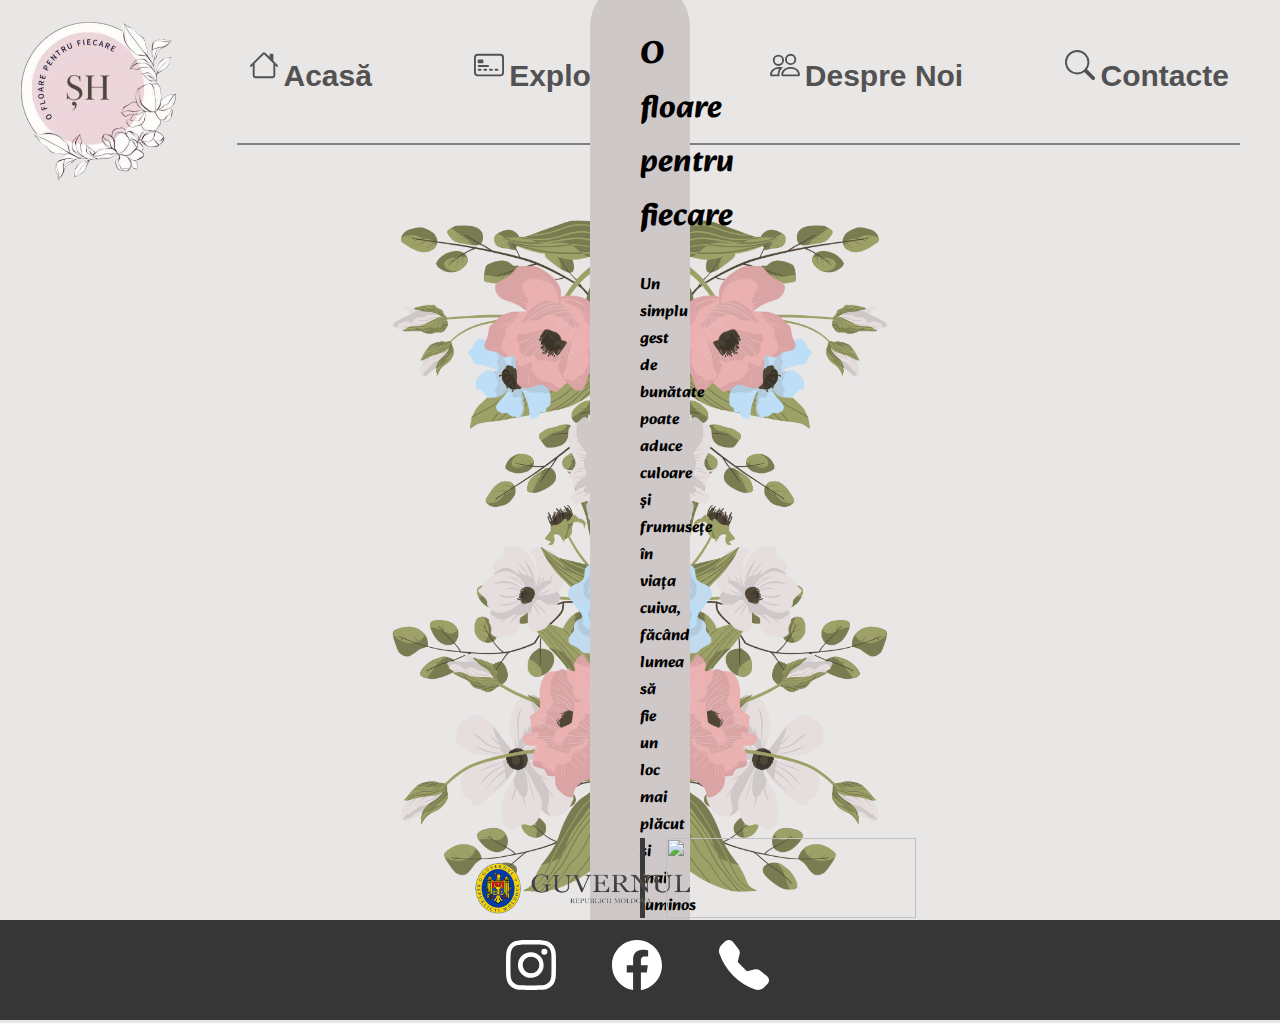
==== commit 3ade1630: "Add files via upload" ====
--- a/index.html
+++ b/index.html
@@ -51,7 +51,7 @@
 
 
     <header>
-        <a href="Index.html">
+        <a href="index.html">
             <img src="imagini/logo.png" alt="O floare pentru fiecare" class="header_logo">
         </a>
         <nav class="header_small_nav">
@@ -75,7 +75,7 @@
                     <a class="header_link_text" href="pagini/exploreaza.html"><svg class="header_icon" xmlns="http://www.w3.org/2000/svg" fill="currentColor" class="bi bi-credit-card-2-front" viewBox="0 0 16 16"><path d="M14 3a1 1 0 0 1 1 1v8a1 1 0 0 1-1 1H2a1 1 0 0 1-1-1V4a1 1 0 0 1 1-1h12zM2 2a2 2 0 0 0-2 2v8a2 2 0 0 0 2 2h12a2 2 0 0 0 2-2V4a2 2 0 0 0-2-2H2z"/><path d="M2 5.5a.5.5 0 0 1 .5-.5h2a.5.5 0 0 1 .5.5v1a.5.5 0 0 1-.5.5h-2a.5.5 0 0 1-.5-.5v-1zm0 3a.5.5 0 0 1 .5-.5h5a.5.5 0 0 1 0 1h-5a.5.5 0 0 1-.5-.5zm0 2a.5.5 0 0 1 .5-.5h1a.5.5 0 0 1 0 1h-1a.5.5 0 0 1-.5-.5zm3 0a.5.5 0 0 1 .5-.5h1a.5.5 0 0 1 0 1h-1a.5.5 0 0 1-.5-.5zm3 0a.5.5 0 0 1 .5-.5h1a.5.5 0 0 1 0 1h-1a.5.5 0 0 1-.5-.5zm3 0a.5.5 0 0 1 .5-.5h1a.5.5 0 0 1 0 1h-1a.5.5 0 0 1-.5-.5z"/></svg>Explorează</a>
                 </li>
                 <li class="header_link">
-                    <a class="header_link_text" href="pagini/despre-Noi.html"><svg class="header_icon" xmlns="http://www.w3.org/2000/svg" fill="currentColor" class="bi bi-people" viewBox="0 0 16 16"><path d="M15 14s1 0 1-1-1-4-5-4-5 3-5 4 1 1 1 1h8Zm-7.978-1A.261.261 0 0 1 7 12.996c.001-.264.167-1.03.76-1.72C8.312 10.629 9.282 10 11 10c1.717 0 2.687.63 3.24 1.276.593.69.758 1.457.76 1.72l-.008.002a.274.274 0 0 1-.014.002H7.022ZM11 7a2 2 0 1 0 0-4 2 2 0 0 0 0 4Zm3-2a3 3 0 1 1-6 0 3 3 0 0 1 6 0ZM6.936 9.28a5.88 5.88 0 0 0-1.23-.247A7.35 7.35 0 0 0 5 9c-4 0-5 3-5 4 0 .667.333 1 1 1h4.216A2.238 2.238 0 0 1 5 13c0-1.01.377-2.042 1.09-2.904.243-.294.526-.569.846-.816ZM4.92 10A5.493 5.493 0 0 0 4 13H1c0-.26.164-1.03.76-1.724.545-.636 1.492-1.256 3.16-1.275ZM1.5 5.5a3 3 0 1 1 6 0 3 3 0 0 1-6 0Zm3-2a2 2 0 1 0 0 4 2 2 0 0 0 0-4Z"/></svg>Despre Noi</a>
+                    <a class="header_link_text" href="pagini/despre-noi.html"><svg class="header_icon" xmlns="http://www.w3.org/2000/svg" fill="currentColor" class="bi bi-people" viewBox="0 0 16 16"><path d="M15 14s1 0 1-1-1-4-5-4-5 3-5 4 1 1 1 1h8Zm-7.978-1A.261.261 0 0 1 7 12.996c.001-.264.167-1.03.76-1.72C8.312 10.629 9.282 10 11 10c1.717 0 2.687.63 3.24 1.276.593.69.758 1.457.76 1.72l-.008.002a.274.274 0 0 1-.014.002H7.022ZM11 7a2 2 0 1 0 0-4 2 2 0 0 0 0 4Zm3-2a3 3 0 1 1-6 0 3 3 0 0 1 6 0ZM6.936 9.28a5.88 5.88 0 0 0-1.23-.247A7.35 7.35 0 0 0 5 9c-4 0-5 3-5 4 0 .667.333 1 1 1h4.216A2.238 2.238 0 0 1 5 13c0-1.01.377-2.042 1.09-2.904.243-.294.526-.569.846-.816ZM4.92 10A5.493 5.493 0 0 0 4 13H1c0-.26.164-1.03.76-1.724.545-.636 1.492-1.256 3.16-1.275ZM1.5 5.5a3 3 0 1 1 6 0 3 3 0 0 1-6 0Zm3-2a2 2 0 1 0 0 4 2 2 0 0 0 0-4Z"/></svg>Despre Noi</a>
                 </li>
                 <li class="header_link">
                     <a class="header_link_text" href="pagini/contacte.html"><svg class="header_icon" xmlns="http://www.w3.org/2000/svg"  fill="currentColor" class="bi bi-search" viewBox="0 0 16 16"><path d="M11.742 10.344a6.5 6.5 0 1 0-1.397 1.398h-.001c.03.04.062.078.098.115l3.85 3.85a1 1 0 0 0 1.415-1.414l-3.85-3.85a1.007 1.007 0 0 0-.115-.1zM12 6.5a5.5 5.5 0 1 1-11 0 5.5 5.5 0 0 1 11 0z"/></svg>Contacte</a>
--- a/css/main.css
+++ b/css/main.css
@@ -0,0 +1,272 @@
+*{
+    margin: 0;
+    padding: 0;
+    box-sizing: border-box;
+}
+
+
+.alkatra{
+    font-family: 'Alkatra', cursive, sans-serif, serif;
+}
+
+body, html{
+    min-width: 100vw;
+    min-height: 100vh;
+    position: relative;
+    background-color: rgb(233, 230, 230);
+    overflow-x: hidden;
+}
+
+
+#fixed_nav{
+    display: none;
+    z-index: 1;
+    position: fixed;
+    width: 100vw;
+    height: 100vh;
+}
+.minimized_nav{
+    position: absolute;
+    top: 0;
+    right: 0;
+    left: auto;
+    width: 35%;
+    height: 100%;
+    background-color: rgb(180, 180, 180);
+    transition: 3s ease all;
+
+
+}
+
+
+.minimized_nav>hr{
+    margin-left:10px;
+}
+#blackout{
+    position: absolute;
+    top: 0;
+    left: 0;
+    width: 100%;
+    height: 100%;
+    background-color: rgba(0, 0, 0, 0.4);
+}
+
+
+.minimized_link{
+    display: flex;
+    align-items: center;
+    justify-content: center;
+    margin: -10px 0;
+    padding: 10px 0;
+}
+.minimized_link_text{
+    color: #525252;
+    font-family: sans-serif;
+    font-size: 30px;
+    font-weight: 600;
+    text-decoration: none;
+    transition: 0.3s all ease;
+    cursor: pointer;
+}
+.minimized_link_text:hover{
+    color: #2d2c32;
+}
+
+
+
+header{
+    height: 120px;
+    width: 100%;
+    display: flex;
+    flex-direction: row;
+    flex-flow: row;
+    margin-bottom: 100px;
+}
+
+
+.header_xsmall{
+    width: 100%;
+    height: 50px;
+    background-color: rgb(202, 202, 202);
+    transition: 0.4s;
+}
+.header_small_icon{
+    width: 48px;
+    cursor: pointer;
+    color: #525252;
+}
+.header_small_icon:hover{
+    color: #2d2e3a;
+}
+
+
+.header_logo{
+    margin: 0;
+    align-items: center;
+    height:200px;
+}
+
+
+.header_nav, .header_small_nav{
+    width: 100%;
+}
+.header_small_nav{display: none;}
+.header_small_nav_container{
+    display: flex;
+    justify-content: center;
+    align-items: center;
+    padding-top: 47px;
+}
+
+
+.list{
+    display: flex;
+    flex-flow: row;
+    justify-content: space-around;
+}
+
+
+.header_link{
+    display: inline-block;
+    position: relative;
+    cursor: pointer;
+    transition: 0.4s all ease;
+    padding-top: 50px;
+    vertical-align: top;
+    margin: 0 15px;
+}
+
+
+.header_icon{
+    height: 30px;
+    margin-right: 5px;
+    margin-bottom: 6px;
+}
+
+
+.header_link_text{
+    color: #525252;
+    font-family: sans-serif;
+    font-size: 30px;
+    font-weight: 600;
+    text-decoration: none;
+    transition: 0.3s all ease;
+    cursor: pointer;
+}
+
+.header_link_text:hover {
+    color: #272937;
+}
+
+
+.header_link:after {
+    content: '';
+    position: absolute;
+    width: 100%;
+    transform: scaleX(0);
+    transition: 0.3s;
+    height: 2px;
+    bottom: -3px;
+    left: 0;
+    background-color: #5a5a67;
+    transform-origin: bottom right;
+    transition: transform 0.5s ease-out;
+}
+
+
+.header_link:hover::after {
+    background-color: #282730;
+    transform: scaleX(1);
+    transform-origin: bottom left;
+}
+
+
+.header_hr{
+    margin: 50px 40px 100px 40px;
+    width: 1fr;
+    height: 2px;
+    background-color: #808080;
+}
+
+.pre-wrapper{
+    padding-bottom: 130px;
+    width: 1fr;
+    justify-self: center;
+    margin: 0;
+}
+
+footer{
+    height: 100px;
+    background-color: rgb(54, 54, 54);
+    width: 100%;
+    position: absolute;
+    bottom: 0;
+
+
+    display: flex;
+    flex-direction: row;
+    color: white;
+    align-items: center;
+    justify-content: center;
+}
+
+
+.footer_media{
+    display: flex;
+    justify-content: space-around;
+    align-items: center;
+    width: 25%;
+}
+
+
+.footer_icon{
+    height: 50px;
+    margin-right: 5px;
+    margin-bottom: 6px;
+    color: white;
+    transition: 0.2s;
+    text-decoration: none;
+}
+.footer_icon:hover{
+    color: orangered;
+}
+.footer_icon:active{
+    color: rgb(203, 54, 0);
+}
+
+
+@media screen and (max-width:1050px){
+    .header_nav{
+        display: none;
+    }
+    .header_small_nav{
+        display: block;
+    }
+    .footer_media{
+        width: 40%;
+    }
+   
+}
+@media screen and (max-width:700px){
+    header{
+        flex-direction: column;
+        align-items: center;
+    }
+    .header_small_nav{
+        order: -1;
+    }
+    .header_logo{
+        display: none;
+    }
+    .footer_media{
+        width: 50%;
+    }
+    .pre-wrapper{
+        margin: 0 20px;
+    }
+    .minimized_nav{
+        width: 100%;
+    }
+}
+
+
--- a/css/home.css
+++ b/css/home.css
@@ -0,0 +1,57 @@
+.lit{
+    position: absolute;
+    top: 35%;
+    left: 50%;
+    transform: translate(-50%, -50%);
+    width: 50%;
+    padding: 50px;
+    text-align: center;
+    border-radius: 25px;
+    background-color: #CFC8C8ff;
+    border-radius: 50px;
+}
+
+.pre-wrapper{
+    position: relative;
+    height: 50rem;
+}
+
+.flower1{
+    position: absolute;
+    left: -3rem;
+    top: 0;
+    height: 42rem;
+}
+
+.flower2{
+    position: absolute;
+    right: -3rem;
+    top: 0;
+    height: 42rem;
+    transform: scale(-1, 1);
+}
+
+.spon1{
+    width: 250px;
+    height: 80px;
+    position: absolute;
+    bottom: 9%;
+    left: 36%;
+}
+
+.spon2{
+    width: 250px;
+    height: 80px;
+    position: absolute;
+    bottom: 10%;
+    left: 52%;
+}
+
+.bar{
+    position: absolute;
+    bottom: 10%;
+    background-color: rgb(58, 58, 58);
+    left: 50%;
+    height: 80px;
+    width: 5px;
+}
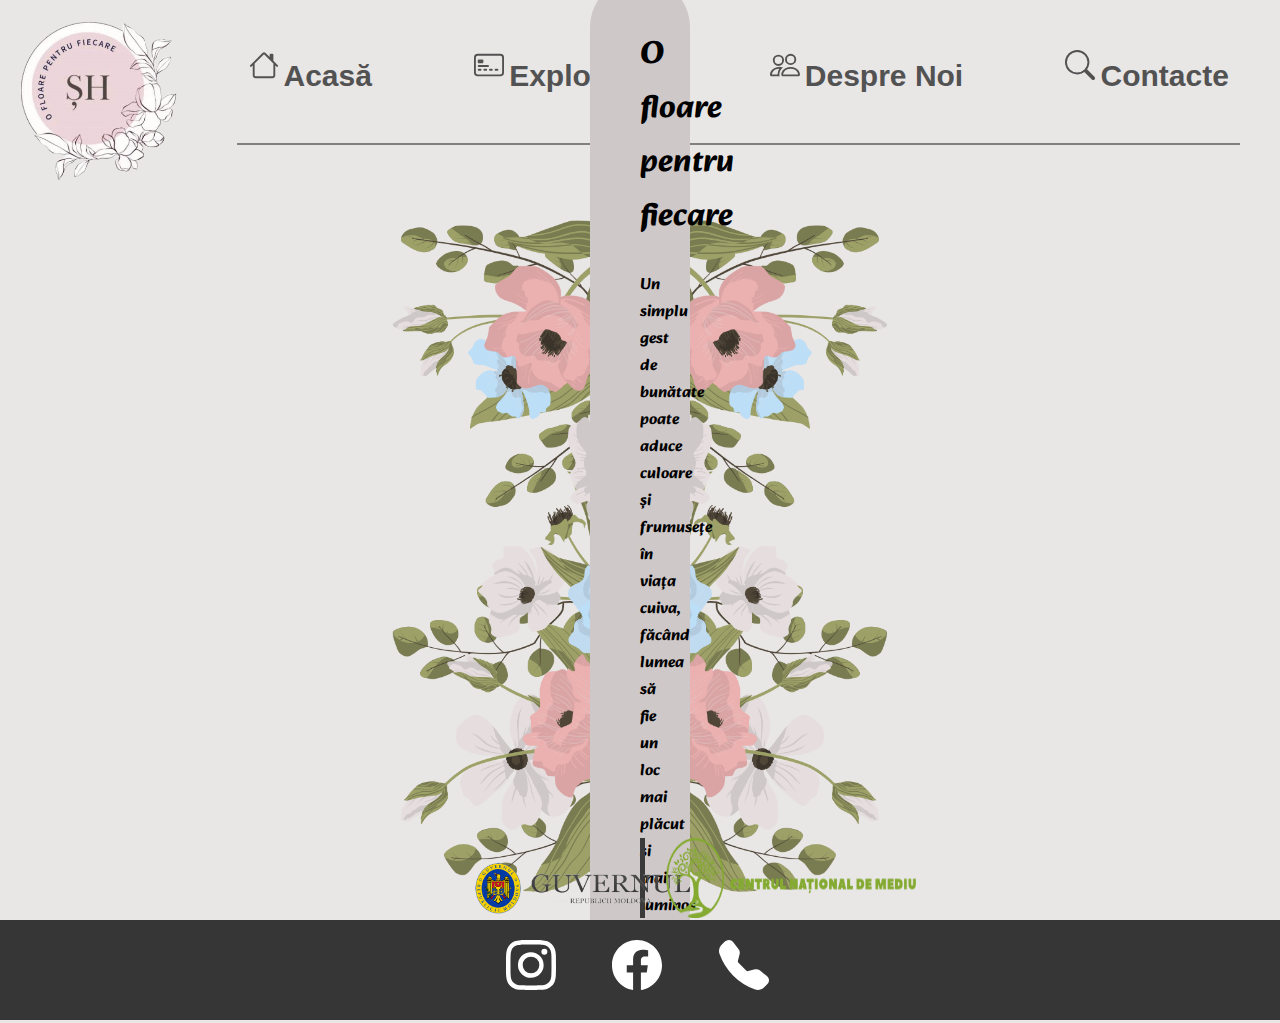
==== commit 00ed2757: "index img fix" ====
--- a/index.html
+++ b/index.html
@@ -40,7 +40,7 @@
                     <hr>
                     <a class="minimized_link_text" href="pagini/exploreaza.html"><div class="minimized_link"><svg class="header_icon" xmlns="http://www.w3.org/2000/svg" fill="currentColor" class="bi bi-credit-card-2-front" viewBox="0 0 16 16"><path d="M14 3a1 1 0 0 1 1 1v8a1 1 0 0 1-1 1H2a1 1 0 0 1-1-1V4a1 1 0 0 1 1-1h12zM2 2a2 2 0 0 0-2 2v8a2 2 0 0 0 2 2h12a2 2 0 0 0 2-2V4a2 2 0 0 0-2-2H2z"/><path d="M2 5.5a.5.5 0 0 1 .5-.5h2a.5.5 0 0 1 .5.5v1a.5.5 0 0 1-.5.5h-2a.5.5 0 0 1-.5-.5v-1zm0 3a.5.5 0 0 1 .5-.5h5a.5.5 0 0 1 0 1h-5a.5.5 0 0 1-.5-.5zm0 2a.5.5 0 0 1 .5-.5h1a.5.5 0 0 1 0 1h-1a.5.5 0 0 1-.5-.5zm3 0a.5.5 0 0 1 .5-.5h1a.5.5 0 0 1 0 1h-1a.5.5 0 0 1-.5-.5zm3 0a.5.5 0 0 1 .5-.5h1a.5.5 0 0 1 0 1h-1a.5.5 0 0 1-.5-.5zm3 0a.5.5 0 0 1 .5-.5h1a.5.5 0 0 1 0 1h-1a.5.5 0 0 1-.5-.5z"/></svg>Explorează</div></a>
                     <hr>
-                    <a class="minimized_link_text" href="pagini/despre Noi.html"><div class="minimized_link"><svg class="header_icon" xmlns="http://www.w3.org/2000/svg" fill="currentColor" class="bi bi-people" viewBox="0 0 16 16"><path d="M15 14s1 0 1-1-1-4-5-4-5 3-5 4 1 1 1 1h8Zm-7.978-1A.261.261 0 0 1 7 12.996c.001-.264.167-1.03.76-1.72C8.312 10.629 9.282 10 11 10c1.717 0 2.687.63 3.24 1.276.593.69.758 1.457.76 1.72l-.008.002a.274.274 0 0 1-.014.002H7.022ZM11 7a2 2 0 1 0 0-4 2 2 0 0 0 0 4Zm3-2a3 3 0 1 1-6 0 3 3 0 0 1 6 0ZM6.936 9.28a5.88 5.88 0 0 0-1.23-.247A7.35 7.35 0 0 0 5 9c-4 0-5 3-5 4 0 .667.333 1 1 1h4.216A2.238 2.238 0 0 1 5 13c0-1.01.377-2.042 1.09-2.904.243-.294.526-.569.846-.816ZM4.92 10A5.493 5.493 0 0 0 4 13H1c0-.26.164-1.03.76-1.724.545-.636 1.492-1.256 3.16-1.275ZM1.5 5.5a3 3 0 1 1 6 0 3 3 0 0 1-6 0Zm3-2a2 2 0 1 0 0 4 2 2 0 0 0 0-4Z"/></svg>Despre Noi</div></a>
+                    <a class="minimized_link_text" href="https://sites.google.com/carpineni.ro/o-floare-pentru-fiecare/pagina-de-pornire"><div class="minimized_link"><svg class="header_icon" xmlns="http://www.w3.org/2000/svg" fill="currentColor" class="bi bi-people" viewBox="0 0 16 16"><path d="M15 14s1 0 1-1-1-4-5-4-5 3-5 4 1 1 1 1h8Zm-7.978-1A.261.261 0 0 1 7 12.996c.001-.264.167-1.03.76-1.72C8.312 10.629 9.282 10 11 10c1.717 0 2.687.63 3.24 1.276.593.69.758 1.457.76 1.72l-.008.002a.274.274 0 0 1-.014.002H7.022ZM11 7a2 2 0 1 0 0-4 2 2 0 0 0 0 4Zm3-2a3 3 0 1 1-6 0 3 3 0 0 1 6 0ZM6.936 9.28a5.88 5.88 0 0 0-1.23-.247A7.35 7.35 0 0 0 5 9c-4 0-5 3-5 4 0 .667.333 1 1 1h4.216A2.238 2.238 0 0 1 5 13c0-1.01.377-2.042 1.09-2.904.243-.294.526-.569.846-.816ZM4.92 10A5.493 5.493 0 0 0 4 13H1c0-.26.164-1.03.76-1.724.545-.636 1.492-1.256 3.16-1.275ZM1.5 5.5a3 3 0 1 1 6 0 3 3 0 0 1-6 0Zm3-2a2 2 0 1 0 0 4 2 2 0 0 0 0-4Z"/></svg>Despre Noi</div></a>
                     <hr>
                     <a class="minimized_link_text" href="pagini/contacte.html"><div class="minimized_link"><svg class="header_icon" xmlns="http://www.w3.org/2000/svg"  fill="currentColor" class="bi bi-search" viewBox="0 0 16 16"><path d="M11.742 10.344a6.5 6.5 0 1 0-1.397 1.398h-.001c.03.04.062.078.098.115l3.85 3.85a1 1 0 0 0 1.415-1.414l-3.85-3.85a1.007 1.007 0 0 0-.115-.1zM12 6.5a5.5 5.5 0 1 1-11 0 5.5 5.5 0 0 1 11 0z"/></svg>Contacte</div></a>
                     <hr>
@@ -75,7 +75,7 @@
                     <a class="header_link_text" href="pagini/exploreaza.html"><svg class="header_icon" xmlns="http://www.w3.org/2000/svg" fill="currentColor" class="bi bi-credit-card-2-front" viewBox="0 0 16 16"><path d="M14 3a1 1 0 0 1 1 1v8a1 1 0 0 1-1 1H2a1 1 0 0 1-1-1V4a1 1 0 0 1 1-1h12zM2 2a2 2 0 0 0-2 2v8a2 2 0 0 0 2 2h12a2 2 0 0 0 2-2V4a2 2 0 0 0-2-2H2z"/><path d="M2 5.5a.5.5 0 0 1 .5-.5h2a.5.5 0 0 1 .5.5v1a.5.5 0 0 1-.5.5h-2a.5.5 0 0 1-.5-.5v-1zm0 3a.5.5 0 0 1 .5-.5h5a.5.5 0 0 1 0 1h-5a.5.5 0 0 1-.5-.5zm0 2a.5.5 0 0 1 .5-.5h1a.5.5 0 0 1 0 1h-1a.5.5 0 0 1-.5-.5zm3 0a.5.5 0 0 1 .5-.5h1a.5.5 0 0 1 0 1h-1a.5.5 0 0 1-.5-.5zm3 0a.5.5 0 0 1 .5-.5h1a.5.5 0 0 1 0 1h-1a.5.5 0 0 1-.5-.5zm3 0a.5.5 0 0 1 .5-.5h1a.5.5 0 0 1 0 1h-1a.5.5 0 0 1-.5-.5z"/></svg>Explorează</a>
                 </li>
                 <li class="header_link">
-                    <a class="header_link_text" href="pagini/despre-noi.html"><svg class="header_icon" xmlns="http://www.w3.org/2000/svg" fill="currentColor" class="bi bi-people" viewBox="0 0 16 16"><path d="M15 14s1 0 1-1-1-4-5-4-5 3-5 4 1 1 1 1h8Zm-7.978-1A.261.261 0 0 1 7 12.996c.001-.264.167-1.03.76-1.72C8.312 10.629 9.282 10 11 10c1.717 0 2.687.63 3.24 1.276.593.69.758 1.457.76 1.72l-.008.002a.274.274 0 0 1-.014.002H7.022ZM11 7a2 2 0 1 0 0-4 2 2 0 0 0 0 4Zm3-2a3 3 0 1 1-6 0 3 3 0 0 1 6 0ZM6.936 9.28a5.88 5.88 0 0 0-1.23-.247A7.35 7.35 0 0 0 5 9c-4 0-5 3-5 4 0 .667.333 1 1 1h4.216A2.238 2.238 0 0 1 5 13c0-1.01.377-2.042 1.09-2.904.243-.294.526-.569.846-.816ZM4.92 10A5.493 5.493 0 0 0 4 13H1c0-.26.164-1.03.76-1.724.545-.636 1.492-1.256 3.16-1.275ZM1.5 5.5a3 3 0 1 1 6 0 3 3 0 0 1-6 0Zm3-2a2 2 0 1 0 0 4 2 2 0 0 0 0-4Z"/></svg>Despre Noi</a>
+                    <a class="header_link_text" href="https://sites.google.com/carpineni.ro/o-floare-pentru-fiecare/pagina-de-pornire"><svg class="header_icon" xmlns="http://www.w3.org/2000/svg" fill="currentColor" class="bi bi-people" viewBox="0 0 16 16"><path d="M15 14s1 0 1-1-1-4-5-4-5 3-5 4 1 1 1 1h8Zm-7.978-1A.261.261 0 0 1 7 12.996c.001-.264.167-1.03.76-1.72C8.312 10.629 9.282 10 11 10c1.717 0 2.687.63 3.24 1.276.593.69.758 1.457.76 1.72l-.008.002a.274.274 0 0 1-.014.002H7.022ZM11 7a2 2 0 1 0 0-4 2 2 0 0 0 0 4Zm3-2a3 3 0 1 1-6 0 3 3 0 0 1 6 0ZM6.936 9.28a5.88 5.88 0 0 0-1.23-.247A7.35 7.35 0 0 0 5 9c-4 0-5 3-5 4 0 .667.333 1 1 1h4.216A2.238 2.238 0 0 1 5 13c0-1.01.377-2.042 1.09-2.904.243-.294.526-.569.846-.816ZM4.92 10A5.493 5.493 0 0 0 4 13H1c0-.26.164-1.03.76-1.724.545-.636 1.492-1.256 3.16-1.275ZM1.5 5.5a3 3 0 1 1 6 0 3 3 0 0 1-6 0Zm3-2a2 2 0 1 0 0 4 2 2 0 0 0 0-4Z"/></svg>Despre Noi</a>
                 </li>
                 <li class="header_link">
                     <a class="header_link_text" href="pagini/contacte.html"><svg class="header_icon" xmlns="http://www.w3.org/2000/svg"  fill="currentColor" class="bi bi-search" viewBox="0 0 16 16"><path d="M11.742 10.344a6.5 6.5 0 1 0-1.397 1.398h-.001c.03.04.062.078.098.115l3.85 3.85a1 1 0 0 0 1.415-1.414l-3.85-3.85a1.007 1.007 0 0 0-.115-.1zM12 6.5a5.5 5.5 0 1 1-11 0 5.5 5.5 0 0 1 11 0z"/></svg>Contacte</a>
@@ -100,7 +100,7 @@
     <img class="spon1" src="imagini/gov.png">
     </a>
     <a href="https://www.environment.md/">
-    <img src="Imagini/jogo.png" class="spon2">
+    <img src="imagini/jogo.png" class="spon2">
     </a>   
 
         
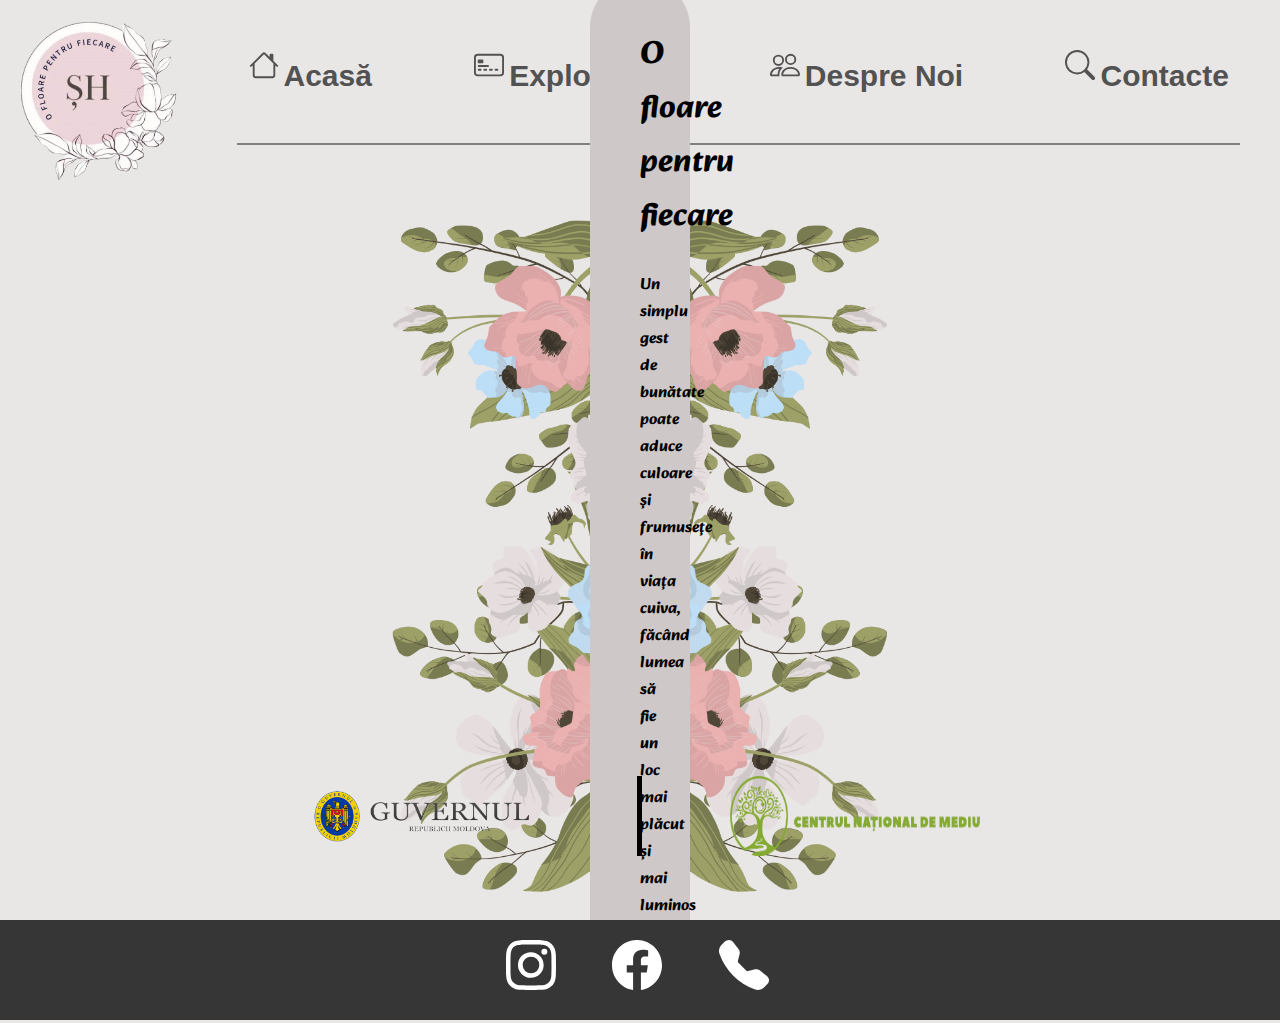
==== commit e7cce188: "Schimbari @media + Bug Fixes" ====
--- a/index.html
+++ b/index.html
@@ -40,7 +40,7 @@
                     <hr>
                     <a class="minimized_link_text" href="pagini/exploreaza.html"><div class="minimized_link"><svg class="header_icon" xmlns="http://www.w3.org/2000/svg" fill="currentColor" class="bi bi-credit-card-2-front" viewBox="0 0 16 16"><path d="M14 3a1 1 0 0 1 1 1v8a1 1 0 0 1-1 1H2a1 1 0 0 1-1-1V4a1 1 0 0 1 1-1h12zM2 2a2 2 0 0 0-2 2v8a2 2 0 0 0 2 2h12a2 2 0 0 0 2-2V4a2 2 0 0 0-2-2H2z"/><path d="M2 5.5a.5.5 0 0 1 .5-.5h2a.5.5 0 0 1 .5.5v1a.5.5 0 0 1-.5.5h-2a.5.5 0 0 1-.5-.5v-1zm0 3a.5.5 0 0 1 .5-.5h5a.5.5 0 0 1 0 1h-5a.5.5 0 0 1-.5-.5zm0 2a.5.5 0 0 1 .5-.5h1a.5.5 0 0 1 0 1h-1a.5.5 0 0 1-.5-.5zm3 0a.5.5 0 0 1 .5-.5h1a.5.5 0 0 1 0 1h-1a.5.5 0 0 1-.5-.5zm3 0a.5.5 0 0 1 .5-.5h1a.5.5 0 0 1 0 1h-1a.5.5 0 0 1-.5-.5zm3 0a.5.5 0 0 1 .5-.5h1a.5.5 0 0 1 0 1h-1a.5.5 0 0 1-.5-.5z"/></svg>Explorează</div></a>
                     <hr>
-                    <a class="minimized_link_text" href="https://sites.google.com/carpineni.ro/o-floare-pentru-fiecare/pagina-de-pornire"><div class="minimized_link"><svg class="header_icon" xmlns="http://www.w3.org/2000/svg" fill="currentColor" class="bi bi-people" viewBox="0 0 16 16"><path d="M15 14s1 0 1-1-1-4-5-4-5 3-5 4 1 1 1 1h8Zm-7.978-1A.261.261 0 0 1 7 12.996c.001-.264.167-1.03.76-1.72C8.312 10.629 9.282 10 11 10c1.717 0 2.687.63 3.24 1.276.593.69.758 1.457.76 1.72l-.008.002a.274.274 0 0 1-.014.002H7.022ZM11 7a2 2 0 1 0 0-4 2 2 0 0 0 0 4Zm3-2a3 3 0 1 1-6 0 3 3 0 0 1 6 0ZM6.936 9.28a5.88 5.88 0 0 0-1.23-.247A7.35 7.35 0 0 0 5 9c-4 0-5 3-5 4 0 .667.333 1 1 1h4.216A2.238 2.238 0 0 1 5 13c0-1.01.377-2.042 1.09-2.904.243-.294.526-.569.846-.816ZM4.92 10A5.493 5.493 0 0 0 4 13H1c0-.26.164-1.03.76-1.724.545-.636 1.492-1.256 3.16-1.275ZM1.5 5.5a3 3 0 1 1 6 0 3 3 0 0 1-6 0Zm3-2a2 2 0 1 0 0 4 2 2 0 0 0 0-4Z"/></svg>Despre Noi</div></a>
+                    <a class="minimized_link_text" target="_blank" href="https://sites.google.com/carpineni.ro/o-floare-pentru-fiecare/pagina-de-pornire"><div class="minimized_link"><svg class="header_icon" xmlns="http://www.w3.org/2000/svg" fill="currentColor" class="bi bi-people" viewBox="0 0 16 16"><path d="M15 14s1 0 1-1-1-4-5-4-5 3-5 4 1 1 1 1h8Zm-7.978-1A.261.261 0 0 1 7 12.996c.001-.264.167-1.03.76-1.72C8.312 10.629 9.282 10 11 10c1.717 0 2.687.63 3.24 1.276.593.69.758 1.457.76 1.72l-.008.002a.274.274 0 0 1-.014.002H7.022ZM11 7a2 2 0 1 0 0-4 2 2 0 0 0 0 4Zm3-2a3 3 0 1 1-6 0 3 3 0 0 1 6 0ZM6.936 9.28a5.88 5.88 0 0 0-1.23-.247A7.35 7.35 0 0 0 5 9c-4 0-5 3-5 4 0 .667.333 1 1 1h4.216A2.238 2.238 0 0 1 5 13c0-1.01.377-2.042 1.09-2.904.243-.294.526-.569.846-.816ZM4.92 10A5.493 5.493 0 0 0 4 13H1c0-.26.164-1.03.76-1.724.545-.636 1.492-1.256 3.16-1.275ZM1.5 5.5a3 3 0 1 1 6 0 3 3 0 0 1-6 0Zm3-2a2 2 0 1 0 0 4 2 2 0 0 0 0-4Z"/></svg>Despre Noi</div></a>
                     <hr>
                     <a class="minimized_link_text" href="pagini/contacte.html"><div class="minimized_link"><svg class="header_icon" xmlns="http://www.w3.org/2000/svg"  fill="currentColor" class="bi bi-search" viewBox="0 0 16 16"><path d="M11.742 10.344a6.5 6.5 0 1 0-1.397 1.398h-.001c.03.04.062.078.098.115l3.85 3.85a1 1 0 0 0 1.415-1.414l-3.85-3.85a1.007 1.007 0 0 0-.115-.1zM12 6.5a5.5 5.5 0 1 1-11 0 5.5 5.5 0 0 1 11 0z"/></svg>Contacte</div></a>
                     <hr>
@@ -75,7 +75,7 @@
                     <a class="header_link_text" href="pagini/exploreaza.html"><svg class="header_icon" xmlns="http://www.w3.org/2000/svg" fill="currentColor" class="bi bi-credit-card-2-front" viewBox="0 0 16 16"><path d="M14 3a1 1 0 0 1 1 1v8a1 1 0 0 1-1 1H2a1 1 0 0 1-1-1V4a1 1 0 0 1 1-1h12zM2 2a2 2 0 0 0-2 2v8a2 2 0 0 0 2 2h12a2 2 0 0 0 2-2V4a2 2 0 0 0-2-2H2z"/><path d="M2 5.5a.5.5 0 0 1 .5-.5h2a.5.5 0 0 1 .5.5v1a.5.5 0 0 1-.5.5h-2a.5.5 0 0 1-.5-.5v-1zm0 3a.5.5 0 0 1 .5-.5h5a.5.5 0 0 1 0 1h-5a.5.5 0 0 1-.5-.5zm0 2a.5.5 0 0 1 .5-.5h1a.5.5 0 0 1 0 1h-1a.5.5 0 0 1-.5-.5zm3 0a.5.5 0 0 1 .5-.5h1a.5.5 0 0 1 0 1h-1a.5.5 0 0 1-.5-.5zm3 0a.5.5 0 0 1 .5-.5h1a.5.5 0 0 1 0 1h-1a.5.5 0 0 1-.5-.5zm3 0a.5.5 0 0 1 .5-.5h1a.5.5 0 0 1 0 1h-1a.5.5 0 0 1-.5-.5z"/></svg>Explorează</a>
                 </li>
                 <li class="header_link">
-                    <a class="header_link_text" href="https://sites.google.com/carpineni.ro/o-floare-pentru-fiecare/pagina-de-pornire"><svg class="header_icon" xmlns="http://www.w3.org/2000/svg" fill="currentColor" class="bi bi-people" viewBox="0 0 16 16"><path d="M15 14s1 0 1-1-1-4-5-4-5 3-5 4 1 1 1 1h8Zm-7.978-1A.261.261 0 0 1 7 12.996c.001-.264.167-1.03.76-1.72C8.312 10.629 9.282 10 11 10c1.717 0 2.687.63 3.24 1.276.593.69.758 1.457.76 1.72l-.008.002a.274.274 0 0 1-.014.002H7.022ZM11 7a2 2 0 1 0 0-4 2 2 0 0 0 0 4Zm3-2a3 3 0 1 1-6 0 3 3 0 0 1 6 0ZM6.936 9.28a5.88 5.88 0 0 0-1.23-.247A7.35 7.35 0 0 0 5 9c-4 0-5 3-5 4 0 .667.333 1 1 1h4.216A2.238 2.238 0 0 1 5 13c0-1.01.377-2.042 1.09-2.904.243-.294.526-.569.846-.816ZM4.92 10A5.493 5.493 0 0 0 4 13H1c0-.26.164-1.03.76-1.724.545-.636 1.492-1.256 3.16-1.275ZM1.5 5.5a3 3 0 1 1 6 0 3 3 0 0 1-6 0Zm3-2a2 2 0 1 0 0 4 2 2 0 0 0 0-4Z"/></svg>Despre Noi</a>
+                    <a class="header_link_text" target="_blank" href="https://sites.google.com/carpineni.ro/o-floare-pentru-fiecare/pagina-de-pornire"><svg class="header_icon" xmlns="http://www.w3.org/2000/svg" fill="currentColor" class="bi bi-people" viewBox="0 0 16 16"><path d="M15 14s1 0 1-1-1-4-5-4-5 3-5 4 1 1 1 1h8Zm-7.978-1A.261.261 0 0 1 7 12.996c.001-.264.167-1.03.76-1.72C8.312 10.629 9.282 10 11 10c1.717 0 2.687.63 3.24 1.276.593.69.758 1.457.76 1.72l-.008.002a.274.274 0 0 1-.014.002H7.022ZM11 7a2 2 0 1 0 0-4 2 2 0 0 0 0 4Zm3-2a3 3 0 1 1-6 0 3 3 0 0 1 6 0ZM6.936 9.28a5.88 5.88 0 0 0-1.23-.247A7.35 7.35 0 0 0 5 9c-4 0-5 3-5 4 0 .667.333 1 1 1h4.216A2.238 2.238 0 0 1 5 13c0-1.01.377-2.042 1.09-2.904.243-.294.526-.569.846-.816ZM4.92 10A5.493 5.493 0 0 0 4 13H1c0-.26.164-1.03.76-1.724.545-.636 1.492-1.256 3.16-1.275ZM1.5 5.5a3 3 0 1 1 6 0 3 3 0 0 1-6 0Zm3-2a2 2 0 1 0 0 4 2 2 0 0 0 0-4Z"/></svg>Despre Noi</a>
                 </li>
                 <li class="header_link">
                     <a class="header_link_text" href="pagini/contacte.html"><svg class="header_icon" xmlns="http://www.w3.org/2000/svg"  fill="currentColor" class="bi bi-search" viewBox="0 0 16 16"><path d="M11.742 10.344a6.5 6.5 0 1 0-1.397 1.398h-.001c.03.04.062.078.098.115l3.85 3.85a1 1 0 0 0 1.415-1.414l-3.85-3.85a1.007 1.007 0 0 0-.115-.1zM12 6.5a5.5 5.5 0 1 1-11 0 5.5 5.5 0 0 1 11 0z"/></svg>Contacte</a>
@@ -95,13 +95,15 @@
                 <h4>Un simplu gest de bunătate poate aduce culoare și frumusețe în viața cuiva, făcând lumea să fie un loc mai plăcut și mai luminos pentru toți.</h4>
             </div>
     </div>
-    <div class="bar"></div>
-    <a href="https://gov.md/ro">
-    <img class="spon1" src="imagini/gov.png">
-    </a>
-    <a href="https://www.environment.md/">
-    <img src="imagini/jogo.png" class="spon2">
-    </a>   
+    <div class="support">
+        <a href="https://gov.md/ro">
+            <img class="spon1" src="imagini/gov.png">
+        </a>
+        <div class="bar"></div>
+        <a href="https://www.environment.md/">
+            <img src="imagini/jogo.png" class="spon2">
+        </a>   
+    </div>
 
         
     <footer>
--- a/css/main.css
+++ b/css/main.css
@@ -32,7 +32,7 @@
     left: auto;
     width: 35%;
     height: 100%;
-    background-color: rgb(180, 180, 180);
+    background-color: rgb(236, 236, 236);
     transition: 3s ease all;
 
 
--- a/css/home.css
+++ b/css/home.css
@@ -3,7 +3,7 @@
     top: 35%;
     left: 50%;
     transform: translate(-50%, -50%);
-    width: 50%;
+    width: 70%;
     padding: 50px;
     text-align: center;
     border-radius: 25px;
@@ -34,24 +34,54 @@
 .spon1{
     width: 250px;
     height: 80px;
-    position: absolute;
-    bottom: 9%;
-    left: 36%;
 }
 
 .spon2{
     width: 250px;
     height: 80px;
-    position: absolute;
-    bottom: 10%;
-    left: 52%;
 }
 
 .bar{
-    position: absolute;
-    bottom: 10%;
-    background-color: rgb(58, 58, 58);
-    left: 50%;
     height: 80px;
     width: 5px;
+    background-color: black;
 }
+
+.support{
+    position: absolute;
+    bottom: 10rem;
+    width: 60vw;
+    display: flex;
+    flex-flow: row;
+    justify-content: space-around;
+    left: 50%;
+    translate: -50% 0;
+}
+@media screen and (max-width: 500px) {
+    .support{
+        flex-flow: column;
+    }
+    .flower1,
+    .flower2,
+    .bar{
+        display: none;
+    }
+    .lit{
+        width: 90%;
+        opacity: 1;
+    }
+}
+@media screen and (max-width: 700px) {
+    .lit{
+        opacity: 0.8;
+    }
+}
+@media screen and (max-width: 350px) {
+    .lit{
+        width: 100%;
+        margin: 0 0 100px 0;
+    }
+    .spon1,.spon2{
+        margin-left: -16%;
+    }
+}